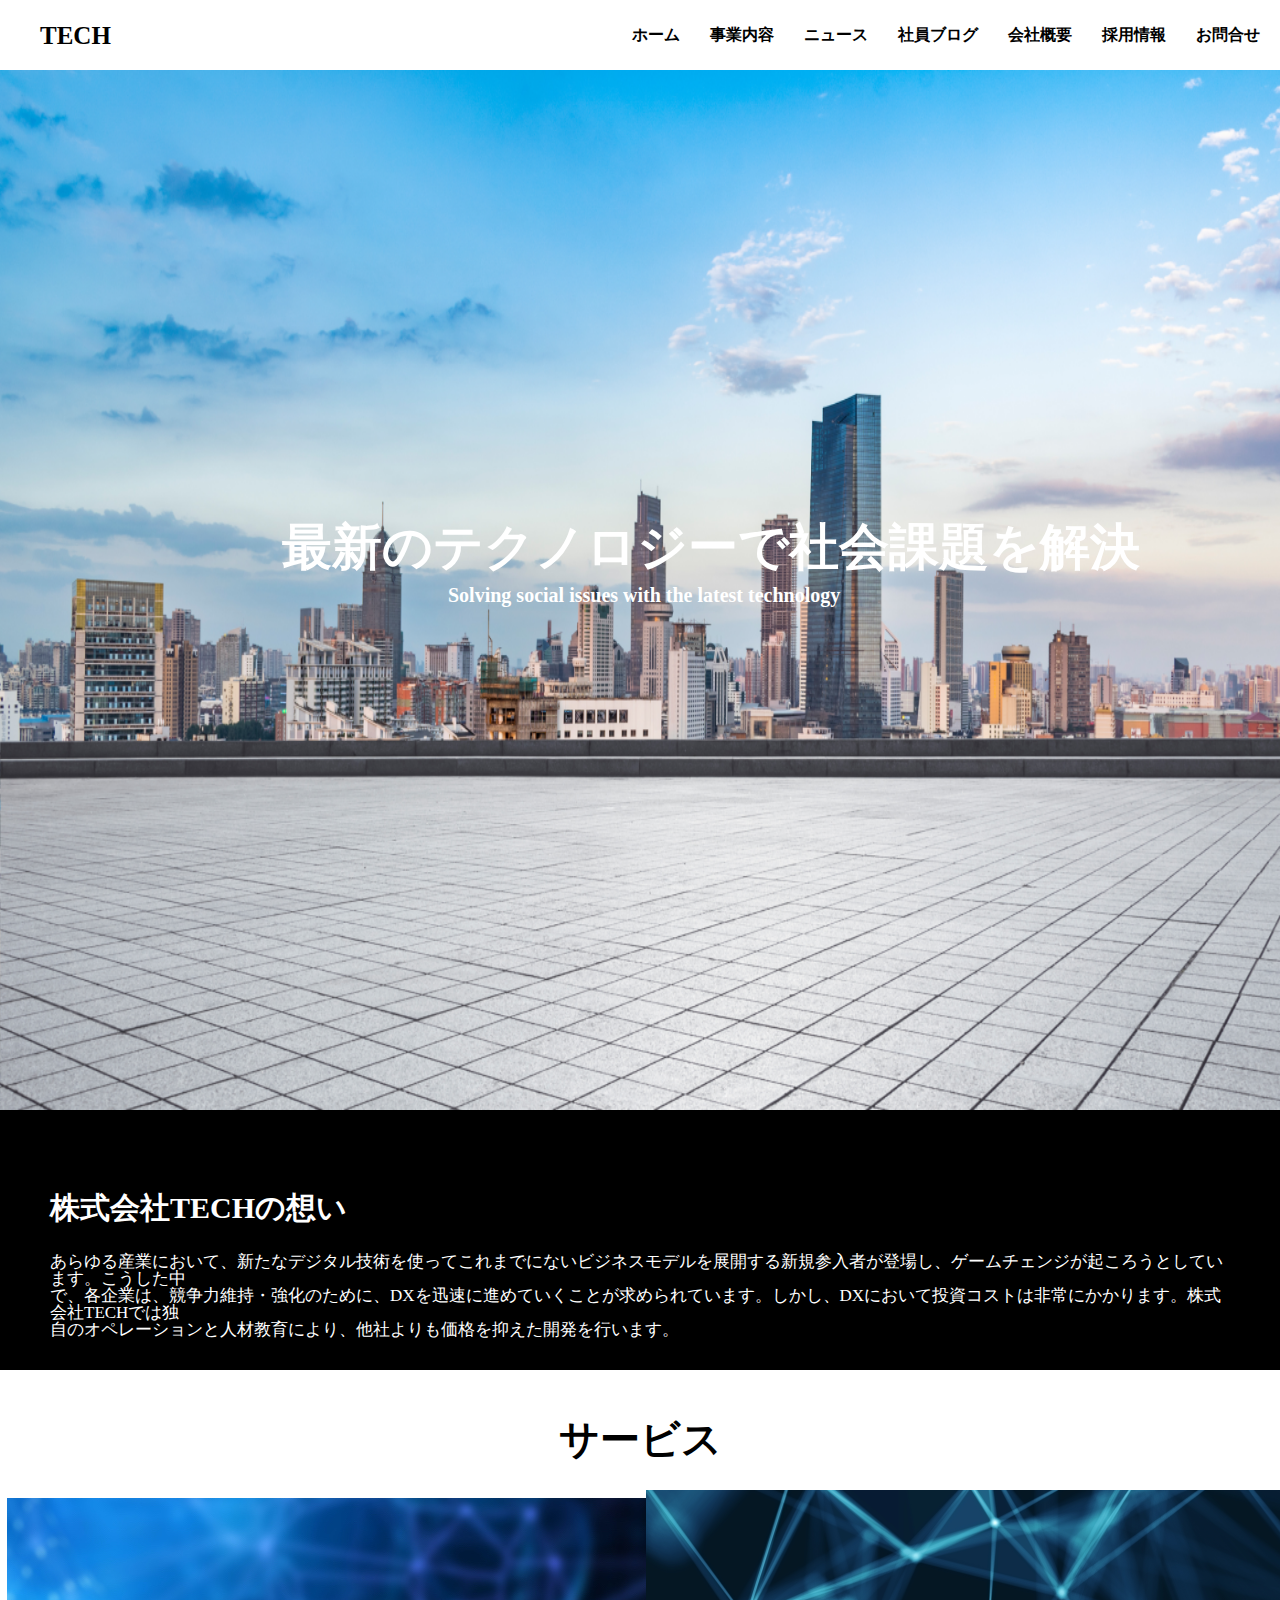
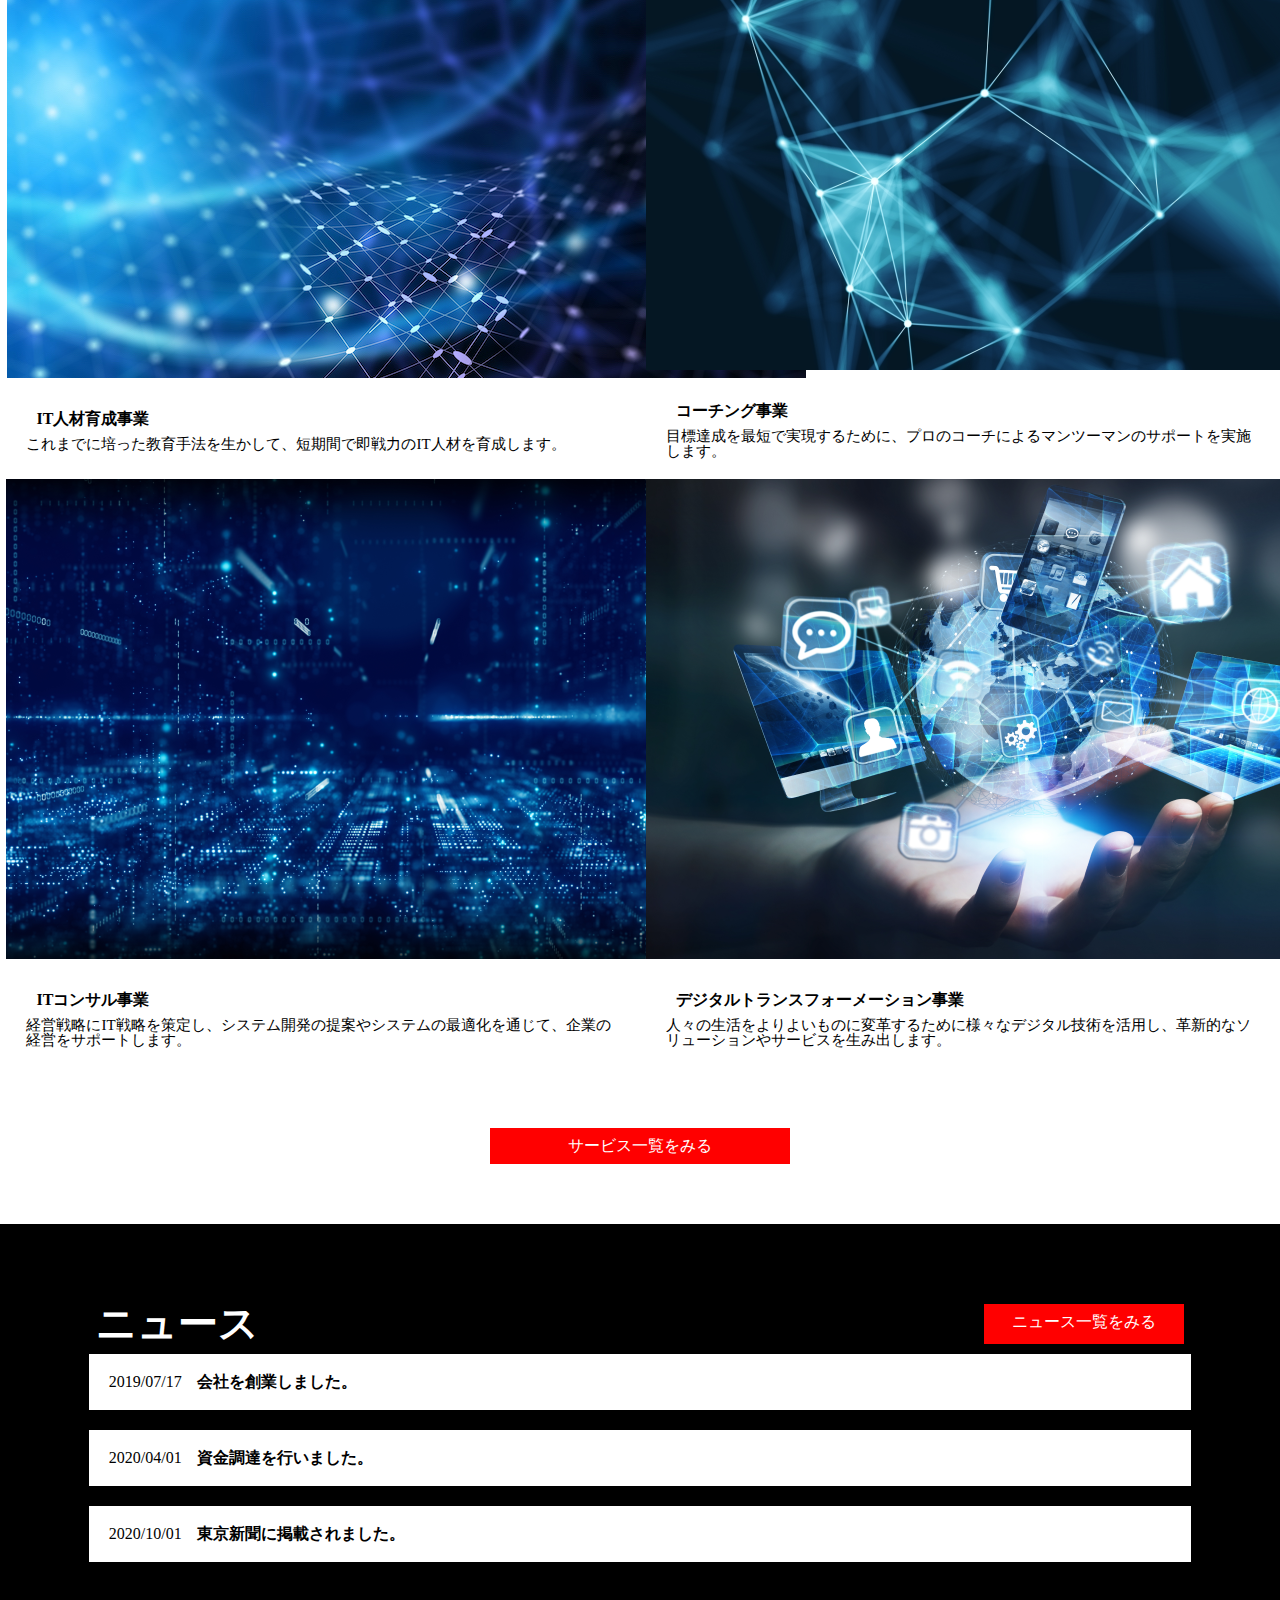
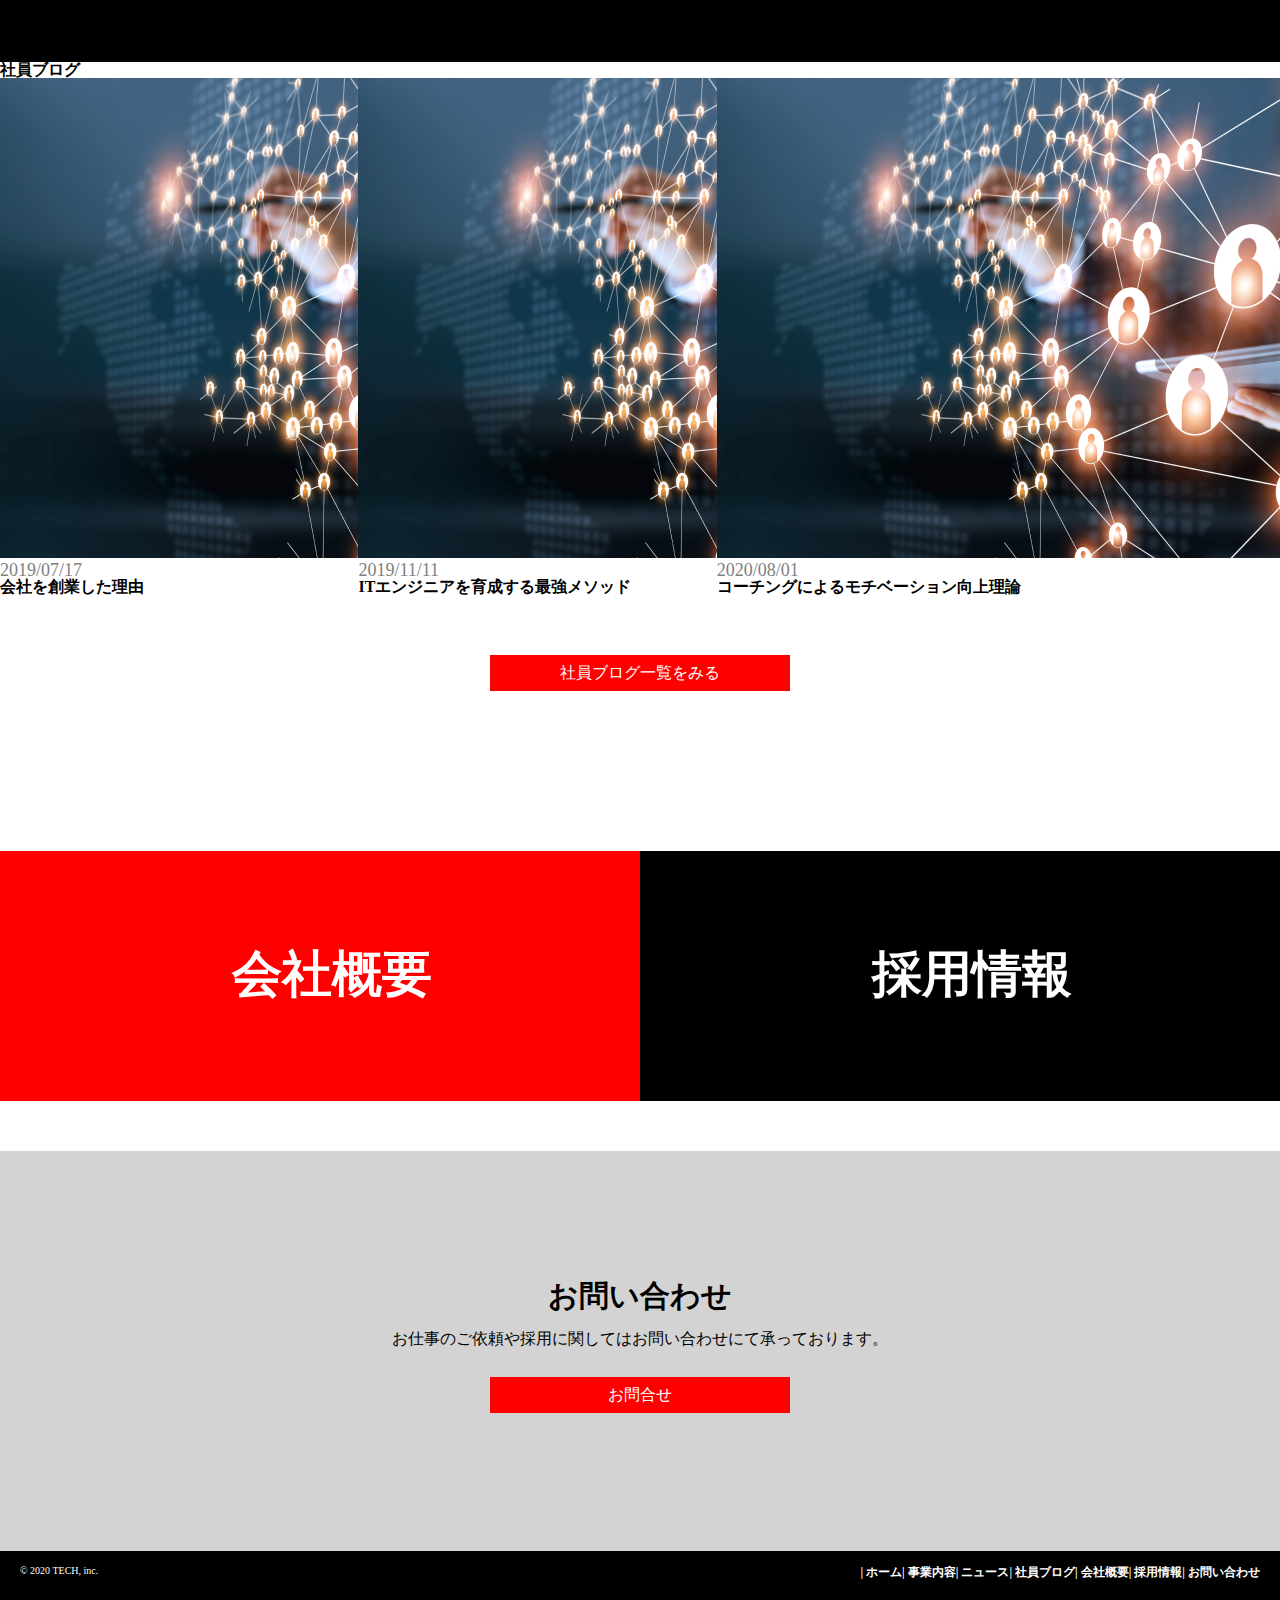
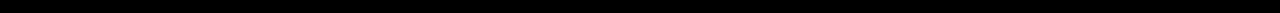
==== index.html @ e7389da0 "question" ====
<!DOCTYPE html>
<html lang="ja">
<head>
  <meta charset="UTF-8">
  <meta http-equiv="X-UA-Compatible" content="IE=edge">
  <meta name="viewport" content="width=device-width, initial-scale=1.0">
  <title>Coachtech</title>
  <link rel="stylesheet" href="css/reset.css" />
  <link rel="stylesheet" href="css/index.css" />
</head>
<body>

<header class="header">
  <p class="header-title">
    <a href="/index.html">TECH</a>
  </p>
  <nav class="header-nav">
    <ul class="header-nav-list">
      <li class="header-nav-item"><a href="/index.html">ホーム</a></li>
      <li class="header-nav-item"><a href="/service.html">事業内容</a></li>
      <li class="header-nav-item"><a href="/news.html">ニュース</a></li>
      <li class="header-nav-item"><a href="/blog.html">社員ブログ</a></li>
      <li class="header-nav-item"><a href="/company.html">会社概要</a></li>
      <li class="header-nav-item"><a href="/recruit.html">採用情報</a></li>
      <li class="header-nav-item"><a href="/contact.html">お問合せ</a></li>
    </ul>
  </nav>
  
</header>

<div class="main-wrapper">
  <img class="main-img" src="./img/mv.png">
  <h1 class="main-title">最新のテクノロジーで社会課題を解決</h1>
  <div class="main-text">Solving social issues with the latest technology</div>
  <div class="main-top">
    <h2 class="top-title">株式会社TECHの想い</h2>
    <p class="top-text">あらゆる産業において、新たなデジタル技術を使ってこれまでにないビジネスモデルを展開する新規参入者が登場し、ゲームチェンジが起ころうとしています。こうした中<br>で、各企業は、競争力維持・強化のために、DXを迅速に進めていくことが求められています。しかし、DXにおいて投資コストは非常にかかります。株式会社TECHでは独<br>自のオペレーションと人材教育により、他社よりも価格を抑えた開発を行います。</p>
  </div>
</div>


<h2 class="service-top-title">サービス</h2>
<div class="service-wrapper">
    <div class="service-card">
      <div class="service-img">
        <img src="./img/service1.png">
      </div>
      <div class="service-text-box">
        <h2 class="service-title">IT人材育成事業
</h2>
        <p class="service-text">これまでに培った教育手法を生かして、短期間で即戦力のIT人材を育成します。</p>
      </div>
    </div>
    <div class="service-card">
      <div class="service-img">
        <img src="./img/service2.png">
      </div>
      <div class="service-text-box">
        <h2 class="service-title">コーチング事業</h2>
        <p class="service-text">目標達成を最短で実現するために、プロのコーチによるマンツーマンのサポートを実施します。</p>
      </div>
    </div>
    <div class="service-card">
      <div class="service-img">
        <img src="./img/service3.png">
      </div>
      <div class="service-text-box">
        <h2 class="service-title">ITコンサル事業
</h2>
        <p class="service-text">経営戦略にIT戦略を策定し、システム開発の提案やシステムの最適化を通じて、企業の経営をサポートします。</p>
      </div>
    </div>
    <div class="service-card">
      <div class="service-img">
        <img src="./img/service4.png">
      </div>
      <div class="service-text-box">
        <h2 class="service-title">デジタルトランスフォーメーション事業
</h2>
        <p class="service-text">人々の生活をよりよいものに変革するために様々なデジタル技術を活用し、革新的なソリューションやサービスを生み出します。</p>
      </div>
    </div>
</div>
<a href="/service.html" class="service-button">サービス一覧をみる</a>


<div class="news-wrapper">
  <div class="news-inner">
    <div class="news-head">
      <h2 class="news-top-title">ニュース</h2>
      <a href="/news.html" class="news-button">ニュース一覧をみる</a>
    </div>
  </div>
  <a class="news-item" href="#">
    <span class="news-date">2019/07/17</span>
    <p class="news-text">会社を創業しました。</p>
  </a>
  <a class="news-item" href="#">
    <span class="news-date">2020/04/01</span>
    <p class="news-text">資金調達を行いました。</p>
  </a>
  <a class="news-item" href="#">
    <span class="news-date">2020/10/01</span>
    <p class="news-text">東京新聞に掲載されました。</p>
  </a>
</div>

<div class="blog-wrapper">
  <h2 class="blog-title">社員ブログ</h2>
  <div class="blog-list">
    <article class="blog-item">
      <a href="#" class="blog-item-link">
        <img src="./img/blog.png">
      </a>
      <p class="blog-date">2019/07/17</p>
      <h3 class="blog-text">会社を創業した理由</h3>
    </article>
    <article class="blog-item">
      <a href="#" class="blog-item-link">
        <img src="./img/blog.png">
      </a>
      <p class="blog-date">2019/11/11</p>
      <h3 class="blog-text">ITエンジニアを育成する最強メソッド</h3>
    </article>
    <article class="blog-item">
      <a href="#" class="blog-item-link">
        <img src="./img/blog.png">
      </a>
      <p class="blog-date">2020/08/01</p>
      <h3 class="blog-text">コーチングによるモチベーション向上理論</h3>
    </article>
  </div>
</div>
<a href="/blog.html" class="blog-button">社員ブログ一覧をみる</a>

<div class="flex-item-cr">
  <div class="company-item">
    <a href="/company.html" class="company-title">会社概要</a>
  </div>

  <div class="recruit-item">
    <a href="/recruit.html" class="recruit-title">採用情報</a>
  </div>
</div>

<div class="contact-wrapper">
  <h2 class="contact-title">お問い合わせ</h2>
  <p class="contact-text">お仕事のご依頼や採用に関してはお問い合わせにて承っております。</p>
  <a href="/contact.html" class="contact-button">お問合せ</a>
</div>

<footer class="footer">
  <div class="footer-item">
    <small class="copyright">
      &copy; 2020 TECH, inc.
    </small>
    <nav class="footer-nav">
      <ul class="footer-nav-list">
        <li class="footer-nav-item"><a href="/index.html">| ホーム</a></li>
        <li class="footer-nav-item"><a href="service.html">| 事業内容</a></li>
        <li class="footer-nav-item"><a href="news.html">| ニュース</a></li>
        <li class="footer-nav-item"><a href="blog.html">| 社員ブログ</a></li>
        <li class="footer-nav-item"><a href="company.html">| 会社概要</a></li>
        <li class="footer-nav-item"><a href="recruit.html">| 採用情報</a></li>
        <li class="footer-nav-item"><a href="contact.html">| お問い合わせ</a></li>
      </ul>
    </nav>
  </div>
</footer>





  <script src="js/main.js"></script>
</body>
</html>
---- css/index.css ----
a{
  text-decoration: none;
  color: inherit;
}
a:hover {
  opacity: 0.7;
  transition: 0.3s;
}
.header{
display: flex;
justify-content: space-between;
align-items: center;
height: 70px;
padding: 0 20px;
background-color: white;
color: black;
}
.header-title{
  font-size: 25px;
  cursor: pointer;
  color: black;
  font-weight: bold;
  padding: 20px;
}
.header-nav-list{
  display: flex;
  font-weight: bold;
  cursor: pointer;
}
.header-nav-item:not(:last-child) {
  margin-right: 30px;
}
.main-img{
  width: 100%;
  height: 80%;
  position: relative;  
}
.main-title{
  color: white;
  font-size: 50px;
  position: absolute;
  top: 58%;
  left: 22%;
}
.main-text{
  position: absolute;
  color: white;
  font-size: 20px;
  top: 65%;
  left: 35%;
  font-weight: bold;
}
.main-wrapper{
background-color: black;
width: 100%;
height: 1300px;
}
.main-top{
  padding: 50px;
}
.top-title{
  color: white;
  font-size: 30px;
  text-align: left;
  padding: 30px 0;
}
.top-text{
  color: white;
  font-size: 17px;
  text-align: left;
}

.service-top-title{
  text-align: center;
  padding: 30px;
  font-weight: bold;
  color: black;
  margin-top: 20px;
  font-size: 40px;
}
.service-wrapper{
  display: flex;
  justify-content: space-around;
  flex-wrap: wrap;
  align-items: center;
}
.service-card{
  width: 49%;
}
.service-img{
  width: 25%;
}
.service-text-box{
  padding: 20px;
}
.service-title{
  font-weight: bold;
  padding: 10px;
}
.service-text{
  font-size: 15px;
}
.service-button,
.blog-button{
  width: 300px;
  padding: 10px 0;
  color: white;
  background-color: red;
  text-align: center;
  margin: 60px auto;
  display: block;

}

.news-wrapper{
  background-color: black;
  padding: 80px 0;
}
.news-inner{
  width: 85%;
  margin: 0 auto;
}
.news-head{
  display: flex;
  justify-content: space-between;
  text-align: center;
}
.news-top-title{
color: white;
font-size: 40px;
}
.news-button{
  width: 200px;
  padding: 10px 0;
  color: white;
  background-color: red;
  text-align: center;
  cursor: pointer;
  display: block;
}
.news-item{
  background-color: white;
  padding: 20px;
  display: flex;
  text-align: center;
  border-bottom: 10px solid black;
  width: 83%;
  margin: 10px auto;
}
.news-date{
  padding-right: 15px;
}
.news-text{
  font-weight: bold;
}

.blog-list{
  display: flex;
  justify-content: space-between;
}
.blog-list{
  width: 80%;
}
.blog-item{
  width: 30%;
}
.blog-img{
  width: 30%;
}
.blog-date{
font-size: 18px;
color: gray;
}
.blog-text{
  font-weight: bold;
}

.flex-item-cr{
  display: flex;
  width: 100%;
  position: relative;
}
.company-item{
  background-color: red;
  width: 50%;
  height: 250px;
  margin-top: 100px;
  cursor: pointer;
  text-align: center;
}
.company-title {
color: white;
font-weight: bold;
padding: 40px;
font-size: 50px;
position: absolute;
top: 45%;
left: 15%;
}
.recruit-title{
  color: white;
  font-weight: bold;
  padding: 40px;
  font-size: 50px;
  position: absolute;
  top: 45%;
  left: 65%;
}

.recruit-item{
  background-color: black;
  width: 50%;
  height: 250px;
  margin-top: 100px;
  cursor: pointer;
  text-align: center;
}

.contact-wrapper{
  background-color: lightgray;
  height: 400px;
  text-align: center;
  align-items: center;
}
.contact-title{
  font-size: 30px;
  font-weight: bold;
  margin-top: 50px;
  padding-top: 130px;
}
.contact-text{
  padding: 20px 0 0 0;

}
.contact-button {
  width: 300px;
  padding: 10px 0;
  color: white;
  background-color: red;
  text-align: center;
  margin: 30px auto;
  display: block;
}

  .footer{
    width: 100%;
    background-color: black;
    color: white;
    padding: 15px 0;
    text-align: center;
  }
    .footer-item {
      display: flex;
      justify-content: space-between;
      padding: 0 20px;
    }
    .footer-nav-list {
      display: flex;
      font-weight: bold;
      width: 100%;
      justify-content: center;
      font-size: 12px;
      margin-bottom: 20px;
    }
    .copyright {
      font-size: 10px;
    }
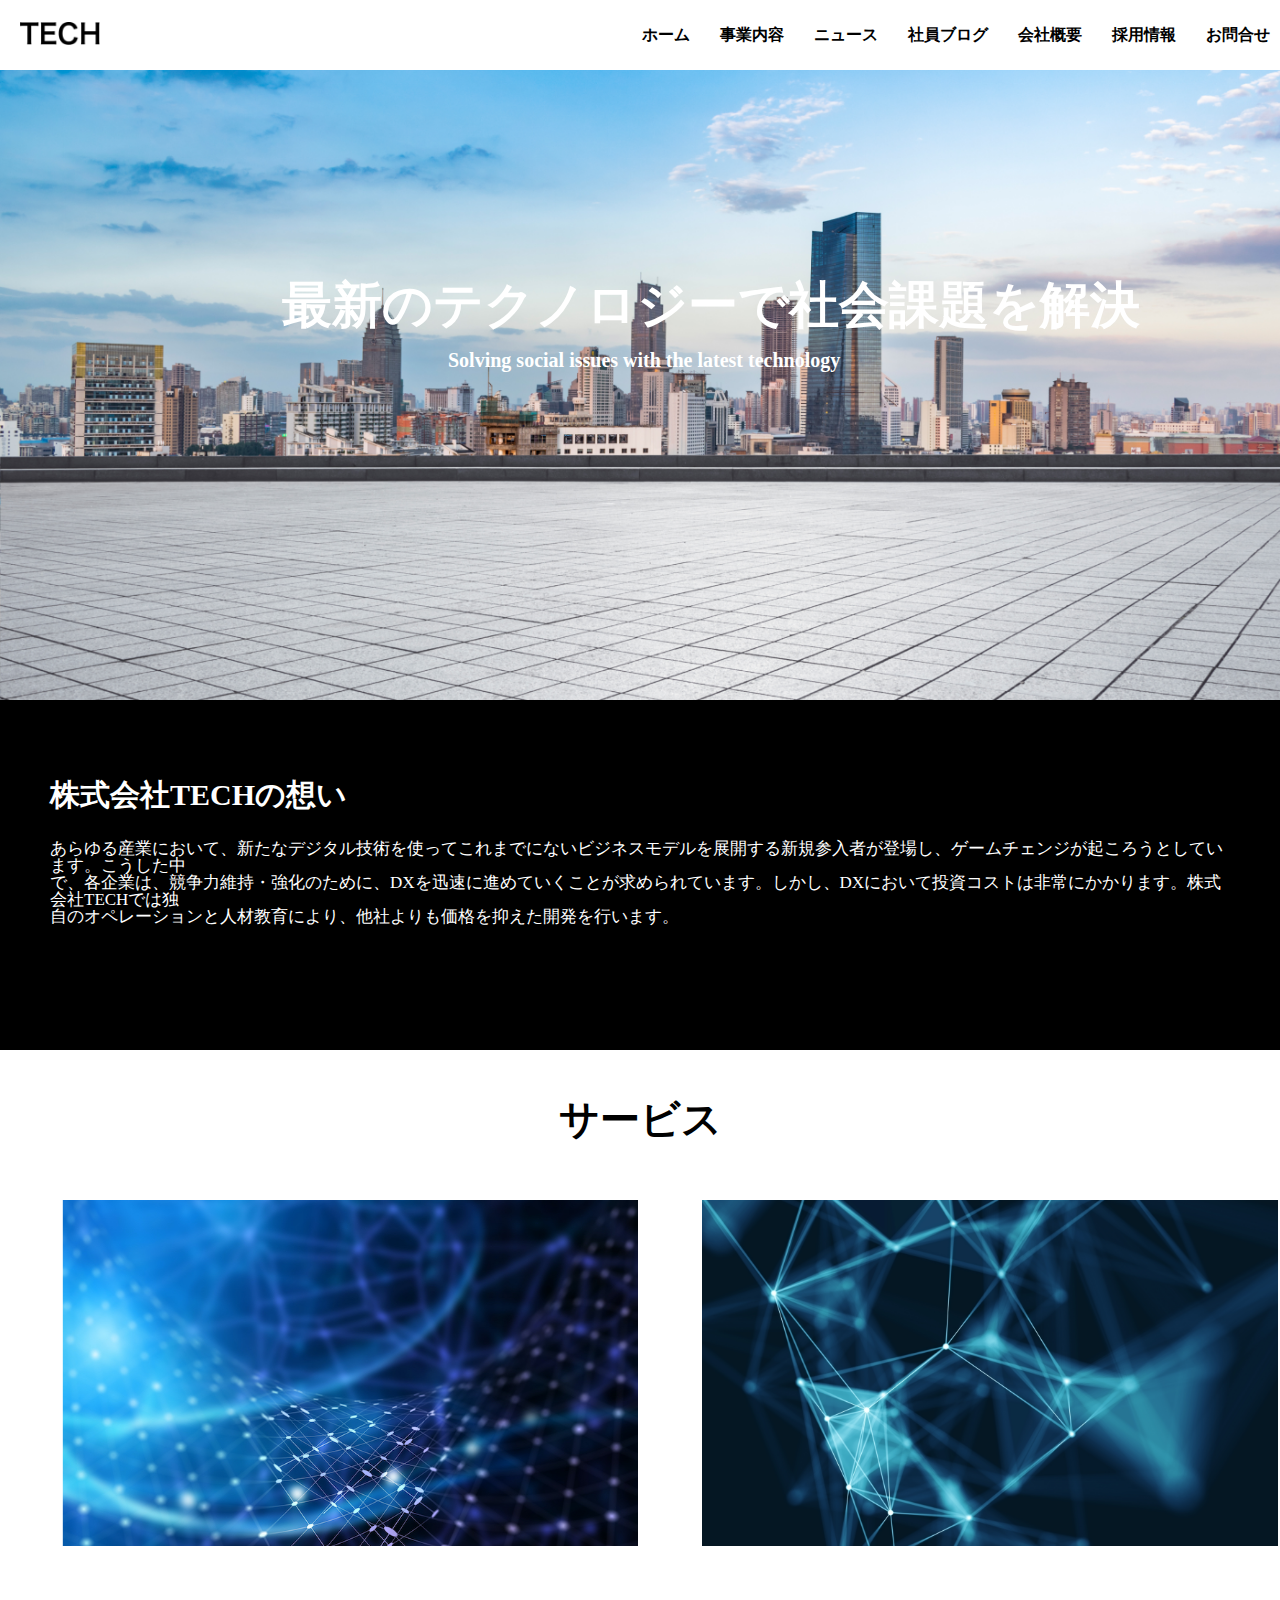
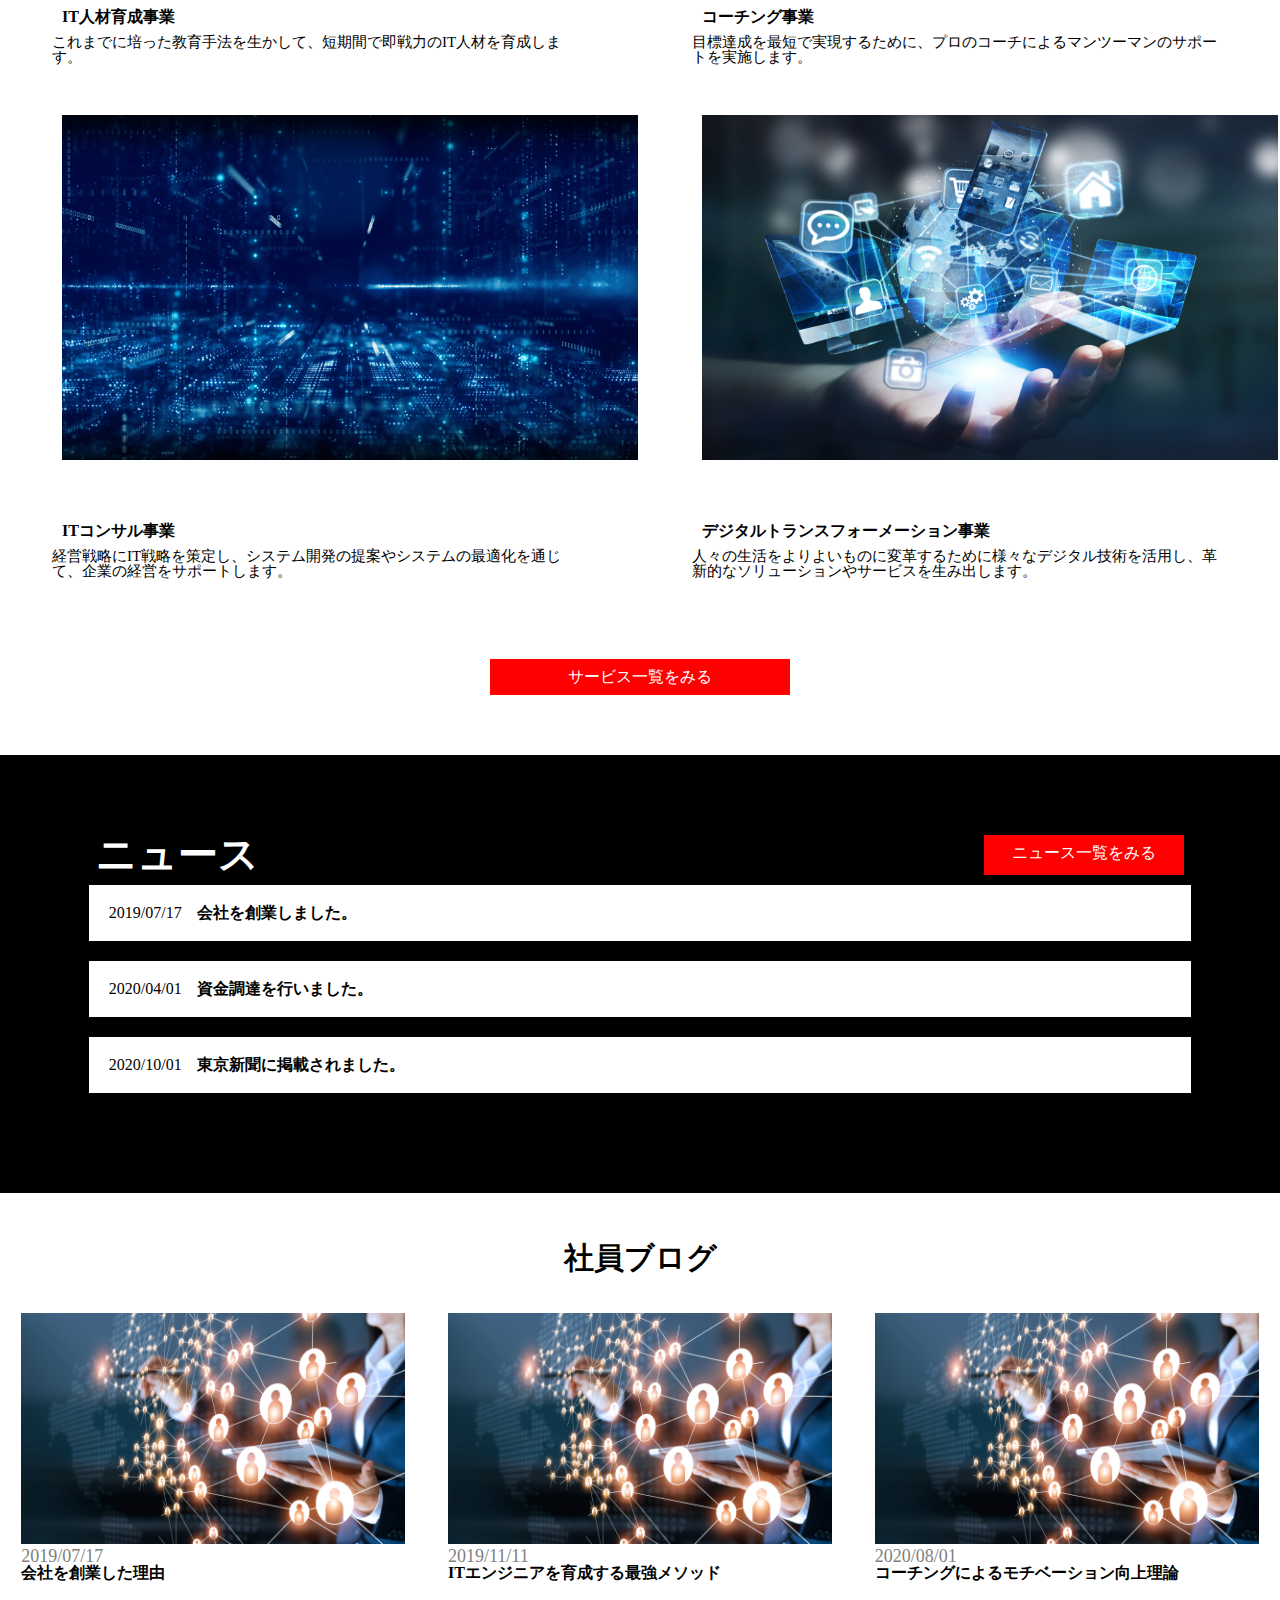
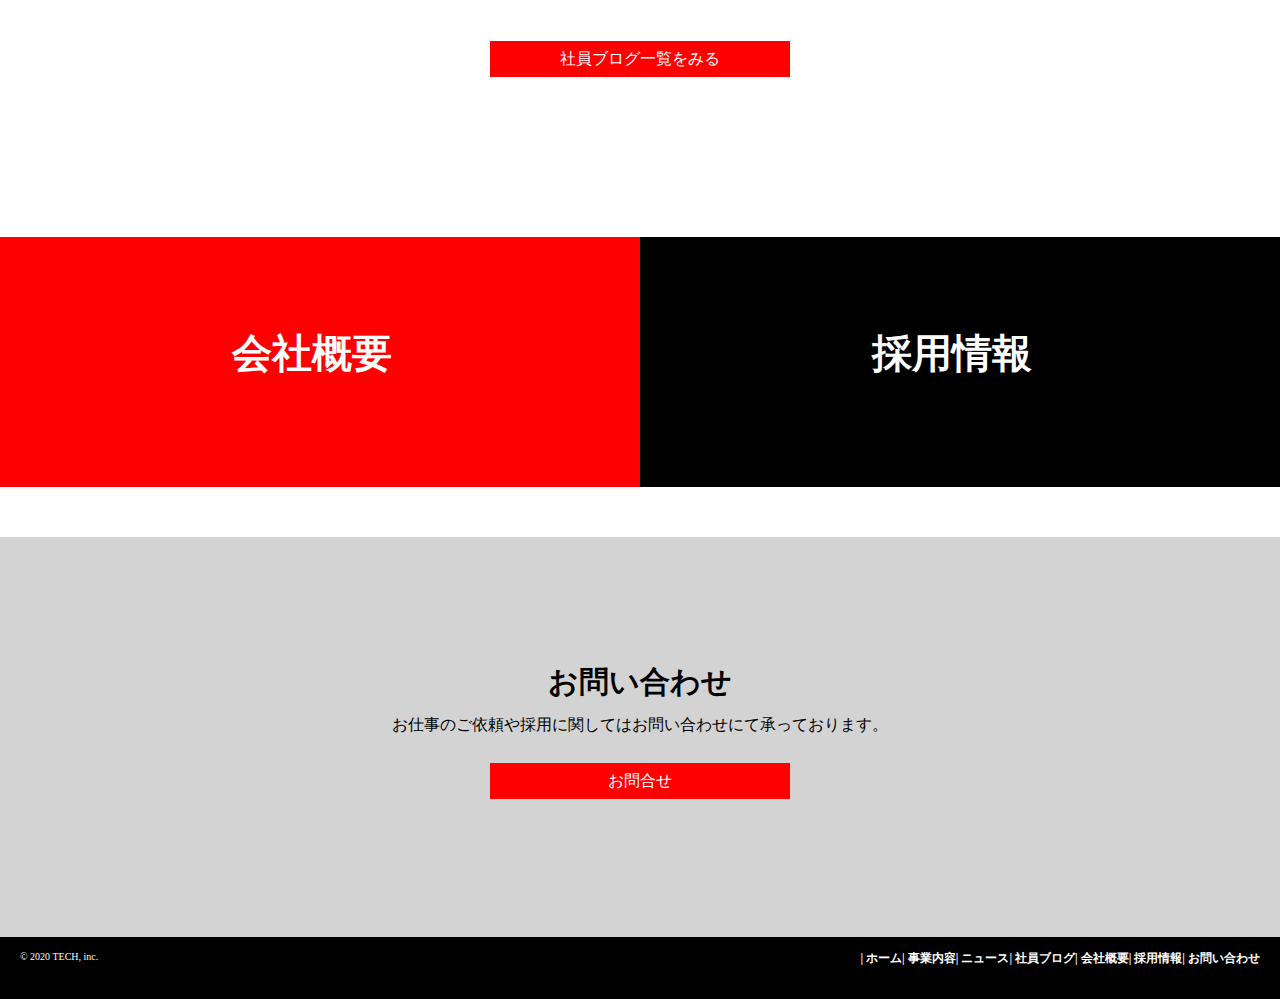
==== commit 8af9600c: "question" ====
--- a/index.html
+++ b/index.html
@@ -11,9 +11,11 @@
 <body>
 
 <header class="header">
-  <p class="header-title">
-    <a href="/index.html">TECH</a>
-  </p>
+  <div class="header-title">
+    <a href="/index.html">
+      <img class="header-title-img" src="./img/logo.png">
+    </a>
+  </div>
   <nav class="header-nav">
     <ul class="header-nav-list">
       <li class="header-nav-item"><a href="/index.html">ホーム</a></li>
@@ -25,13 +27,31 @@
       <li class="header-nav-item"><a href="/contact.html">お問合せ</a></li>
     </ul>
   </nav>
+
+  <div class="menu" id="menu">
+    <span class="menu-line-top"></span>
+    <span class="menu-line-middle"></span>
+    <span class="menu-line-bottom"></span>
+  </div>
+  <nav class="drawer-nav" id="drawer-nav">
+    <ul class="drawer-nav-list">
+      <li class="drawer-nav-item"><a href="index.html">ホーム</a></li>
+      <li class="drawer-nav-item"><a href="service.html">事業内容</a></li>
+      <li class="drawer-nav-item"><a href="news.html">ニュース</a></li>
+      <li class="drawer-nav-item"><a href="blog.html">社員ブログ</a></li>
+      <li class="drawer-nav-item"><a href="company.html">会社概要</a></li>
+      <li class="drawer-nav-item"><a href="recruit.html">採用情報</a></li>
+      <li class="drawer-nav-item"><a href="contact.html">お問い合わせ</a></li>
+    </ul>
+  </nav>
   
 </header>
 
 <div class="main-wrapper">
-  <img class="main-img" src="./img/mv.png">
+  <div class="top-wrapper">
   <h1 class="main-title">最新のテクノロジーで社会課題を解決</h1>
   <div class="main-text">Solving social issues with the latest technology</div>
+  </div>
   <div class="main-top">
     <h2 class="top-title">株式会社TECHの想い</h2>
     <p class="top-text">あらゆる産業において、新たなデジタル技術を使ってこれまでにないビジネスモデルを展開する新規参入者が登場し、ゲームチェンジが起ころうとしています。こうした中<br>で、各企業は、競争力維持・強化のために、DXを迅速に進めていくことが求められています。しかし、DXにおいて投資コストは非常にかかります。株式会社TECHでは独<br>自のオペレーションと人材教育により、他社よりも価格を抑えた開発を行います。</p>
@@ -105,26 +125,27 @@
   </a>
 </div>
 
+
 <div class="blog-wrapper">
   <h2 class="blog-title">社員ブログ</h2>
   <div class="blog-list">
     <article class="blog-item">
       <a href="#" class="blog-item-link">
-        <img src="./img/blog.png">
+        <img class="blog-img" src="./img/blog.png">
       </a>
       <p class="blog-date">2019/07/17</p>
       <h3 class="blog-text">会社を創業した理由</h3>
     </article>
     <article class="blog-item">
       <a href="#" class="blog-item-link">
-        <img src="./img/blog.png">
+        <img class="blog-img" src="./img/blog.png">
       </a>
       <p class="blog-date">2019/11/11</p>
       <h3 class="blog-text">ITエンジニアを育成する最強メソッド</h3>
     </article>
     <article class="blog-item">
       <a href="#" class="blog-item-link">
-        <img src="./img/blog.png">
+        <img class="blog-img" src="./img/blog.png">
       </a>
       <p class="blog-date">2020/08/01</p>
       <h3 class="blog-text">コーチングによるモチベーション向上理論</h3>
--- a/css/index.css
+++ b/css/index.css
@@ -7,6 +7,7 @@
   transition: 0.3s;
 }
 .header{
+position: fixed;
 display: flex;
 justify-content: space-between;
 align-items: center;
@@ -14,46 +15,51 @@
 padding: 0 20px;
 background-color: white;
 color: black;
-}
-.header-title{
-  font-size: 25px;
+z-index: 10;
+width: 100%;
+}
+.header-title-img {
+  width: 80px;
+  height: auto;
+}
+.header-nav-list{
+  display: flex;
+  font-weight: bold;
   cursor: pointer;
-  color: black;
-  font-weight: bold;
-  padding: 20px;
-}
-.header-nav-list{
-  display: flex;
-  font-weight: bold;
-  cursor: pointer;
-}
-.header-nav-item:not(:last-child) {
+}
+.header-nav-item{
   margin-right: 30px;
 }
-.main-img{
-  width: 100%;
-  height: 80%;
-  position: relative;  
+.menu{
+  display: none;
+}
+.drawer-nav{
+  display: none;
+}
+.top-wrapper {
+  position: relative;
+  height: 700px;
+  background: url(../img/mv.png) center / cover;
 }
 .main-title{
   color: white;
   font-size: 50px;
   position: absolute;
-  top: 58%;
+  top: 40%;
   left: 22%;
 }
 .main-text{
   position: absolute;
   color: white;
   font-size: 20px;
-  top: 65%;
+  top: 50%;
   left: 35%;
   font-weight: bold;
 }
 .main-wrapper{
 background-color: black;
 width: 100%;
-height: 1300px;
+height: 1050px;
 }
 .main-top{
   padding: 50px;
@@ -82,13 +88,13 @@
   display: flex;
   justify-content: space-around;
   flex-wrap: wrap;
-  align-items: center;
 }
 .service-card{
-  width: 49%;
-}
-.service-img{
-  width: 25%;
+  width: 45%;
+}
+.service-img img{
+  width:100%;
+  padding: 30px;
 }
 .service-text-box{
   padding: 20px;
@@ -154,18 +160,27 @@
   font-weight: bold;
 }
 
+.blog-wrapper{
+  margin: 0 auto;
+}
+.blog-title{
+  margin-top: 30px;
+  margin-bottom: 20px;
+  padding: 20px 0;
+  text-align: center;
+  font-size: 30px;
+}
 .blog-list{
   display: flex;
-  justify-content: space-between;
-}
-.blog-list{
-  width: 80%;
+  flex-wrap: wrap;
+  justify-content: space-around;
+  width: 100%;
 }
 .blog-item{
   width: 30%;
 }
 .blog-img{
-  width: 30%;
+  width: 100%;
 }
 .blog-date{
 font-size: 18px;
@@ -192,7 +207,7 @@
 color: white;
 font-weight: bold;
 padding: 40px;
-font-size: 50px;
+font-size: 40px;
 position: absolute;
 top: 45%;
 left: 15%;
@@ -201,7 +216,7 @@
   color: white;
   font-weight: bold;
   padding: 40px;
-  font-size: 50px;
+  font-size: 40px;
   position: absolute;
   top: 45%;
   left: 65%;
@@ -264,4 +279,95 @@
     }
     .copyright {
       font-size: 10px;
-    }+    }
+
+    @media screen and (max-width:768px)
+    {
+      
+      .header-nav{
+        display: none;
+      }
+      .menu{
+        display: inline-block;
+        position: relative;
+        cursor: pointer;
+        width: 36px;
+        height: 32px;
+        z-index: 10;
+      }
+      .menu-line-top,
+      .menu-line-middle,
+      .menu-line-bottom{
+        width: 100%;
+        height: 4px;
+        position: absolute;
+        background-color: #000;
+        transition: 0.5s;
+      }
+      .menu-line-top{
+        top: 0;
+      }
+      .menu-line-middle{
+        top: 14px;
+      }
+      .menu-line-botto{
+        bottom: 0;
+      }
+      .drawer-nav{
+        display: block;
+        position: absolute;
+        top: 0;
+        left: -100%;
+        height: 100vw;
+        width: 100%;
+        background: white;
+        transition: .7s;
+        text-align: center;
+      }
+      .drawer-nav-list{
+        padding-top: 80px;
+        text-align: center;
+      }
+      .drawer-nav-item{
+        margin-top: 40px;
+        color: #0033cc;
+        font-size: 18px;
+      }
+      .drawer-nav ul{
+        padding-top: 80px;
+        text-align: center;
+      }
+      .drawer-nav ul li{
+        margin-top: 50px;
+      }
+      .menu.open span:nth-of-type(1){
+        top: 14px;
+        transform: rotate(45deg);
+      }
+      .menu.open span:nth-of-type(2){
+        opacity: 0;
+      }
+      .menu.open span:nth-of-type(3){
+        top: 14px;
+        transform: rotate(-45deg);
+      }
+      .in{
+        transform: translateX(100%);
+      }
+
+      .service-card {
+        width: 100%;
+        margin-right: 0;
+      }
+      .blog-item {
+        width: 100%;
+        margin-right: 0;
+      }
+      .recruit-title{
+        font-size: 30px;
+        
+      } 
+      .company-title{
+        font-size: 30px;
+      }
+    }
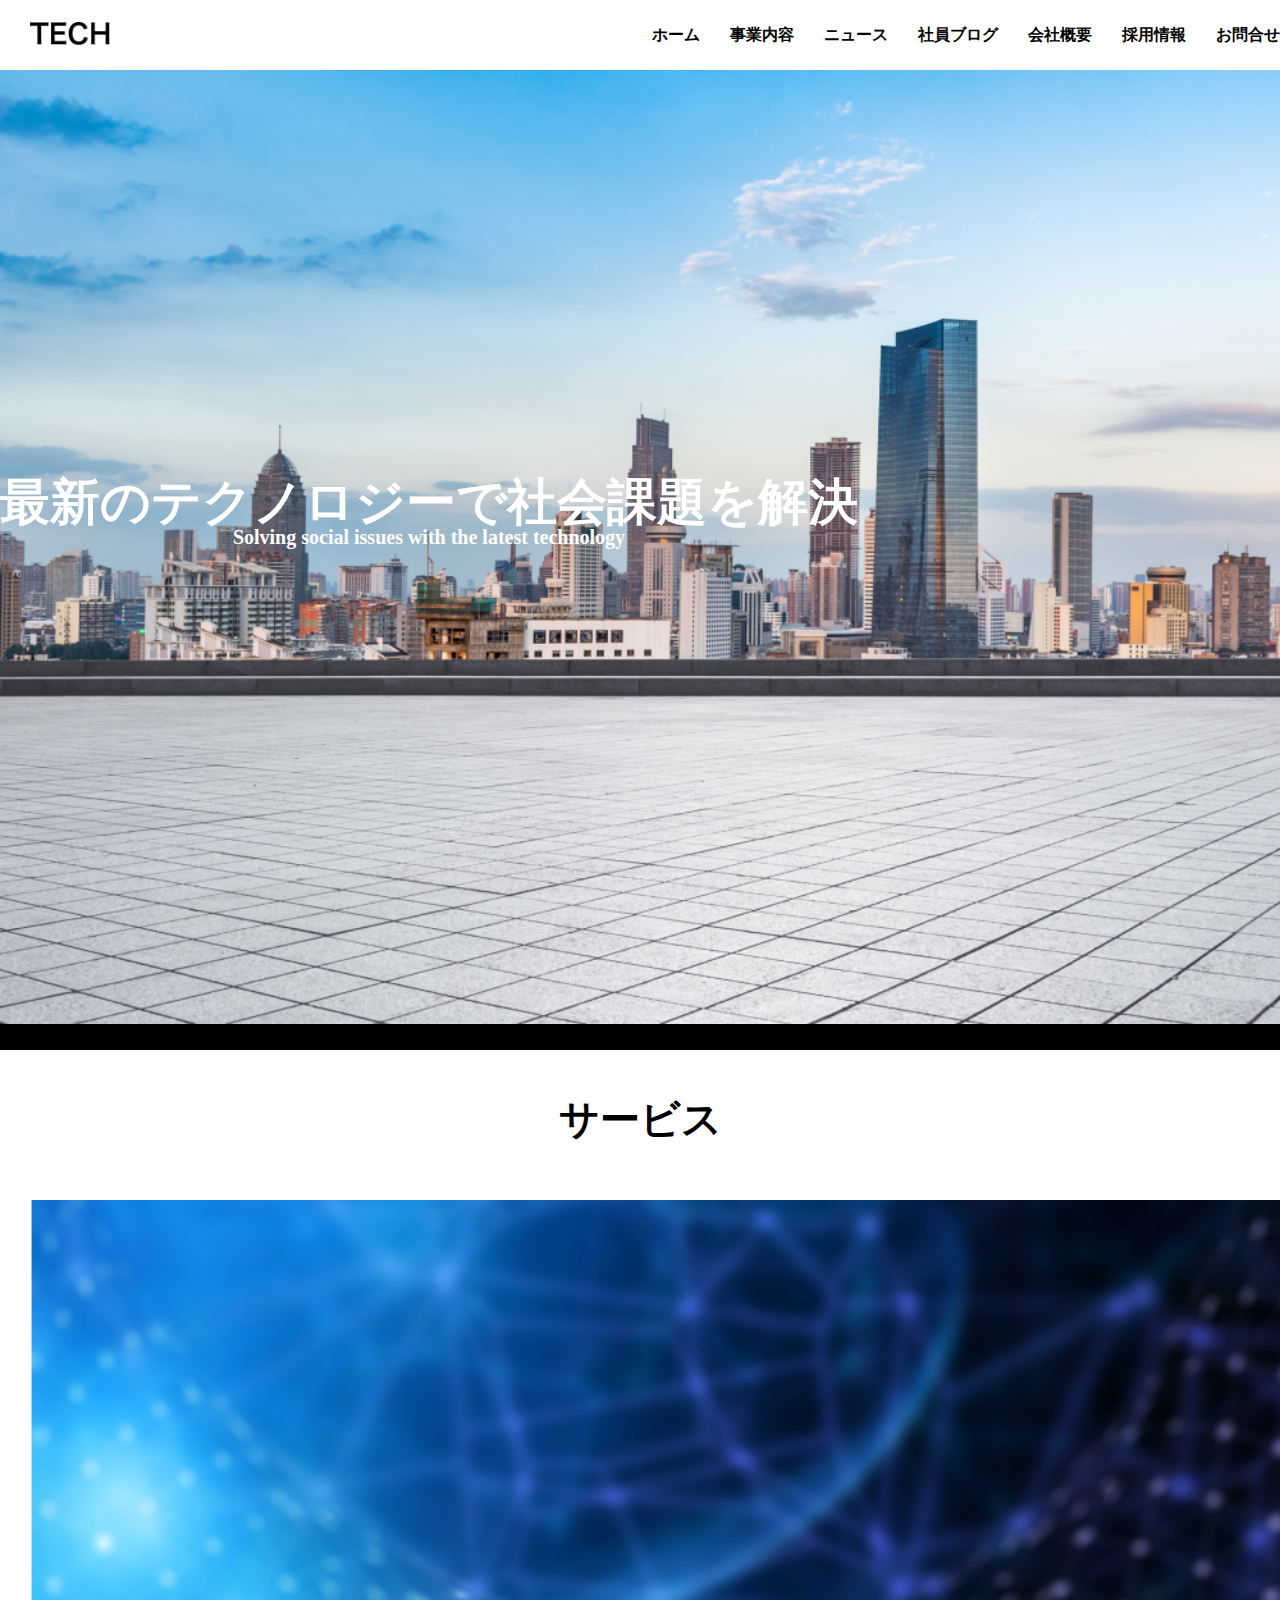
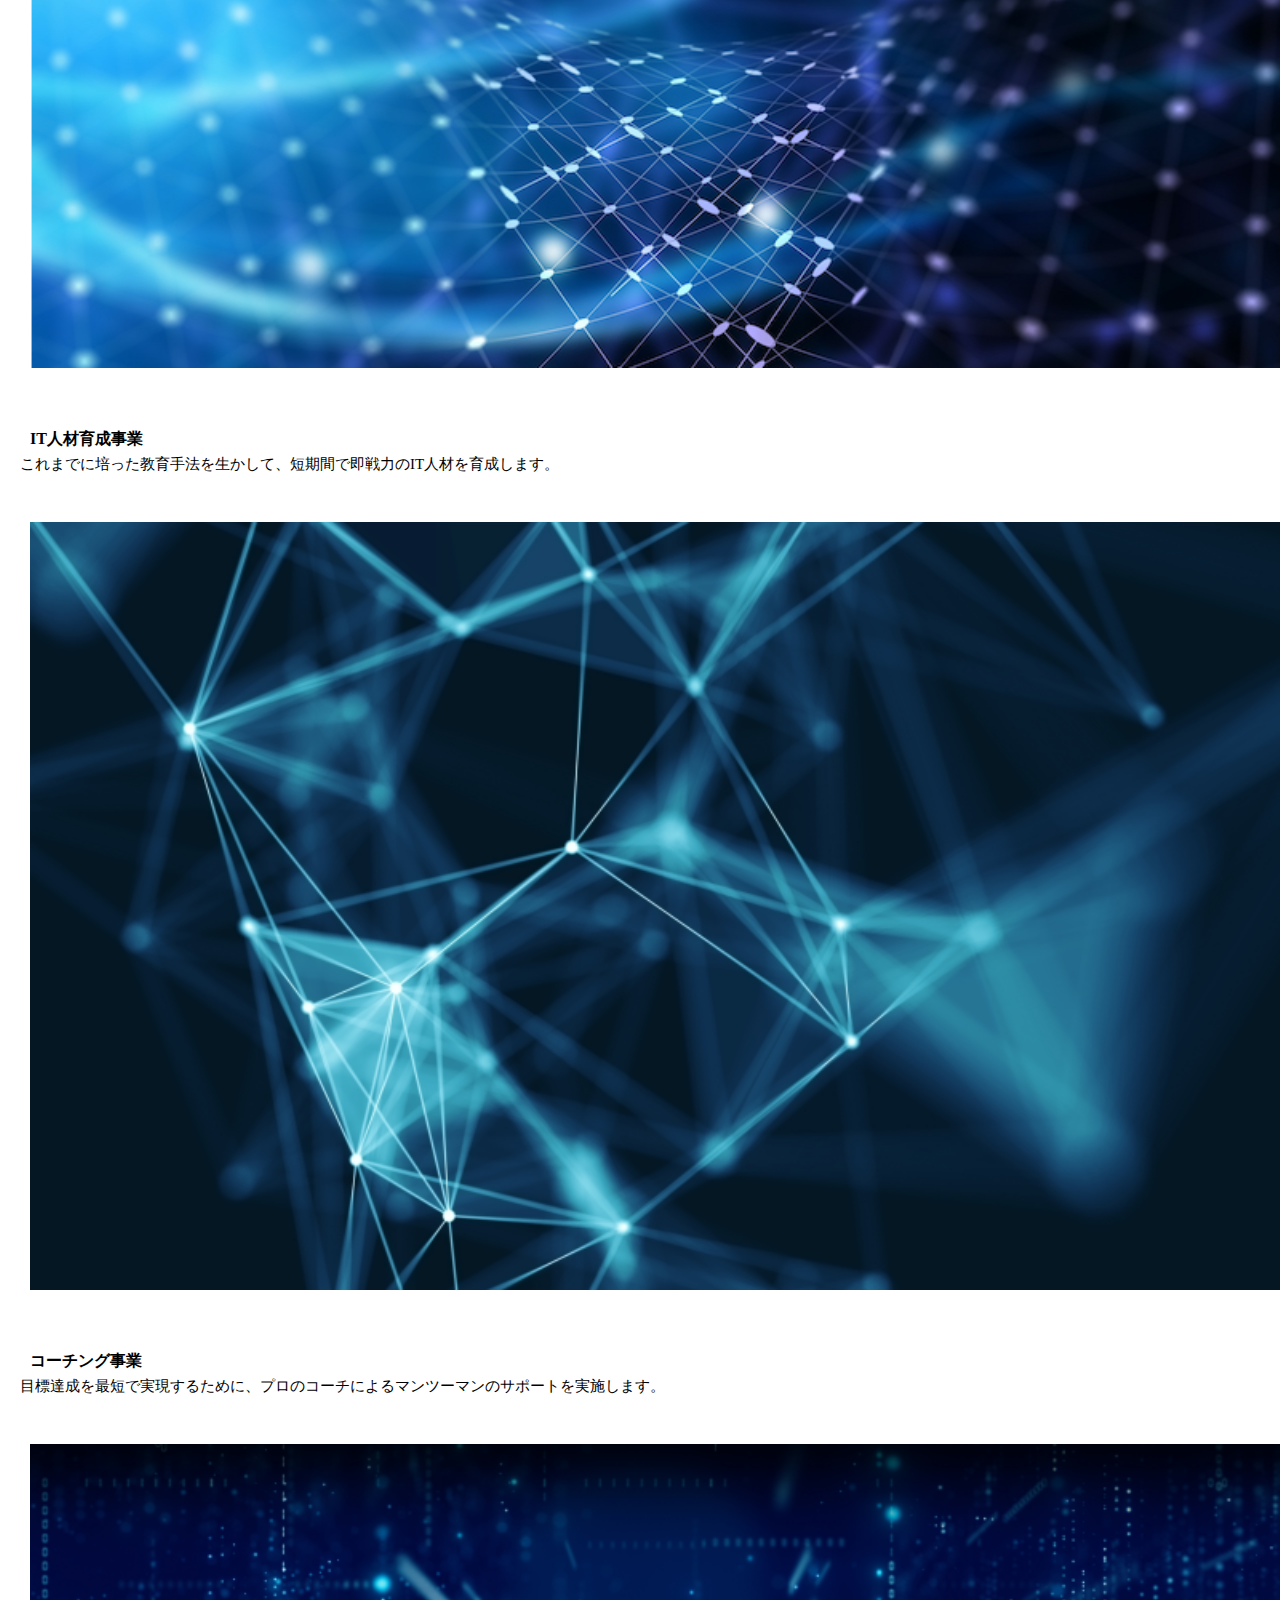
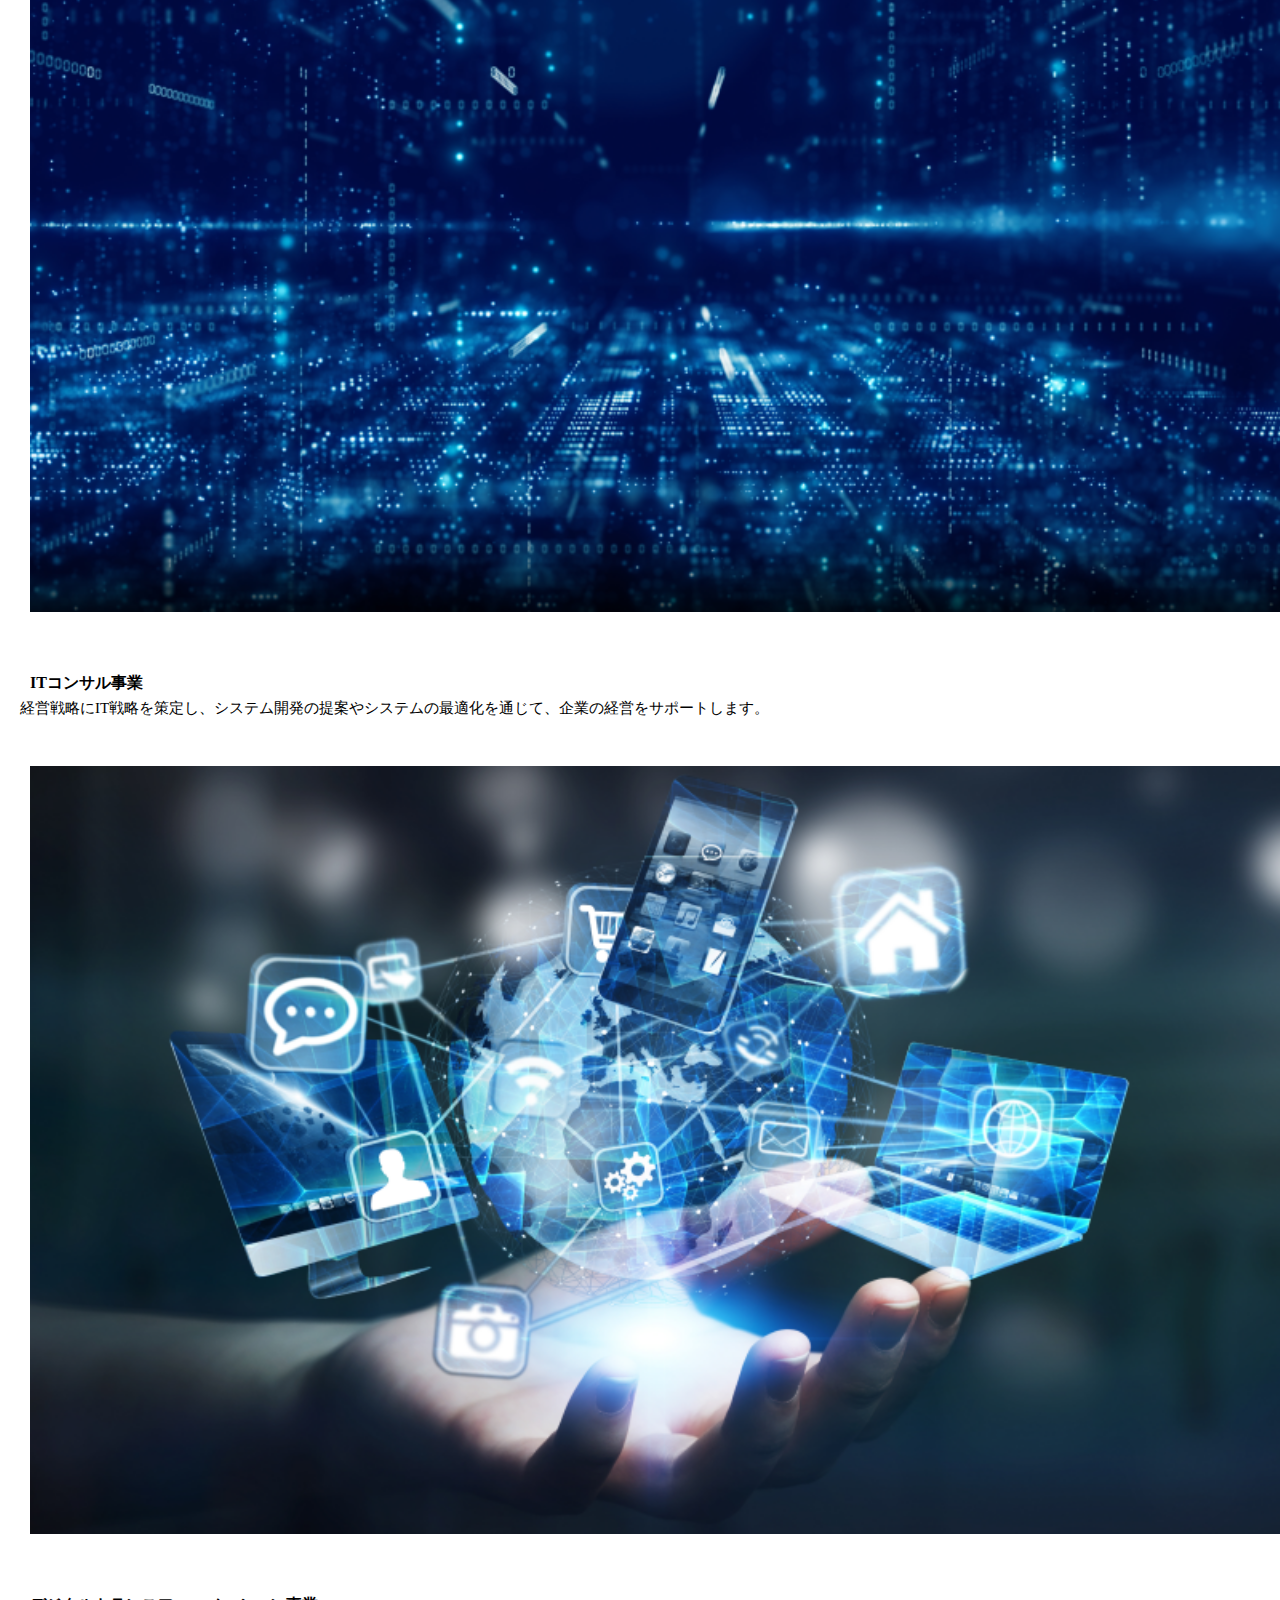
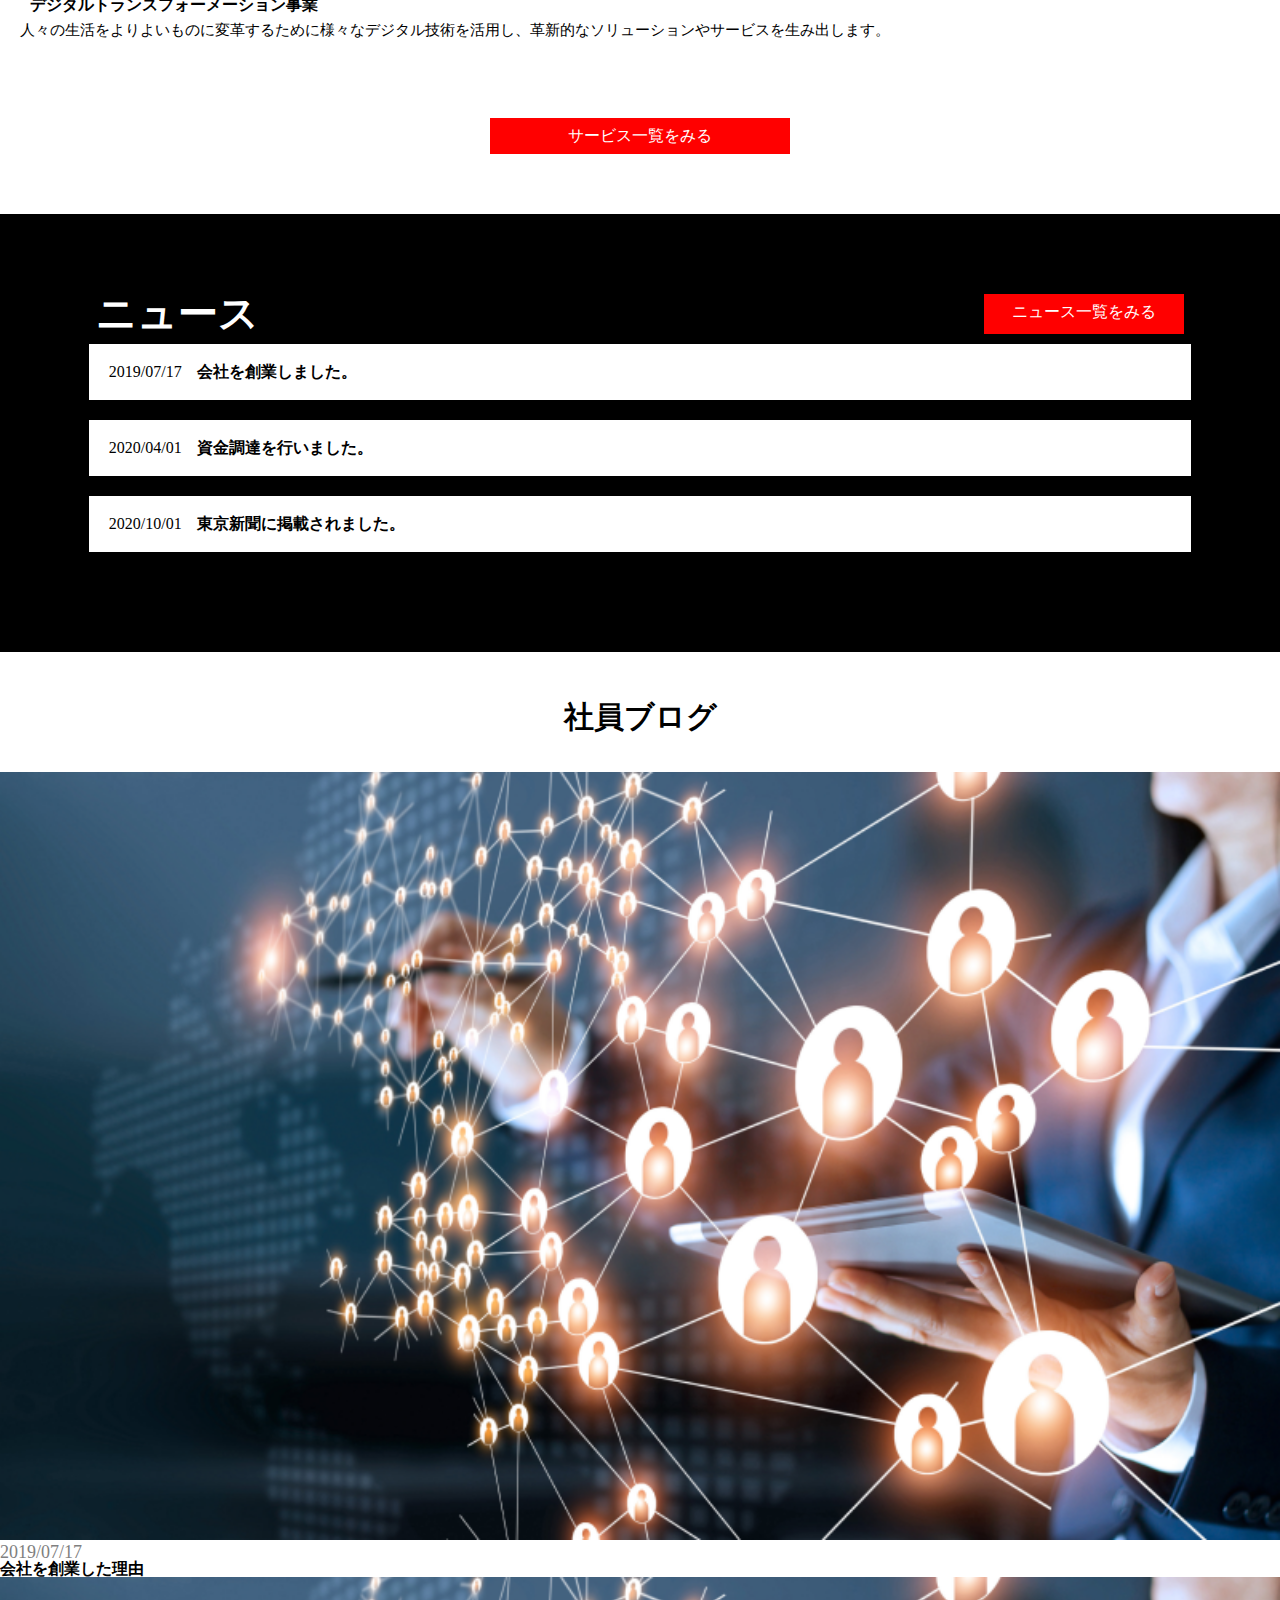
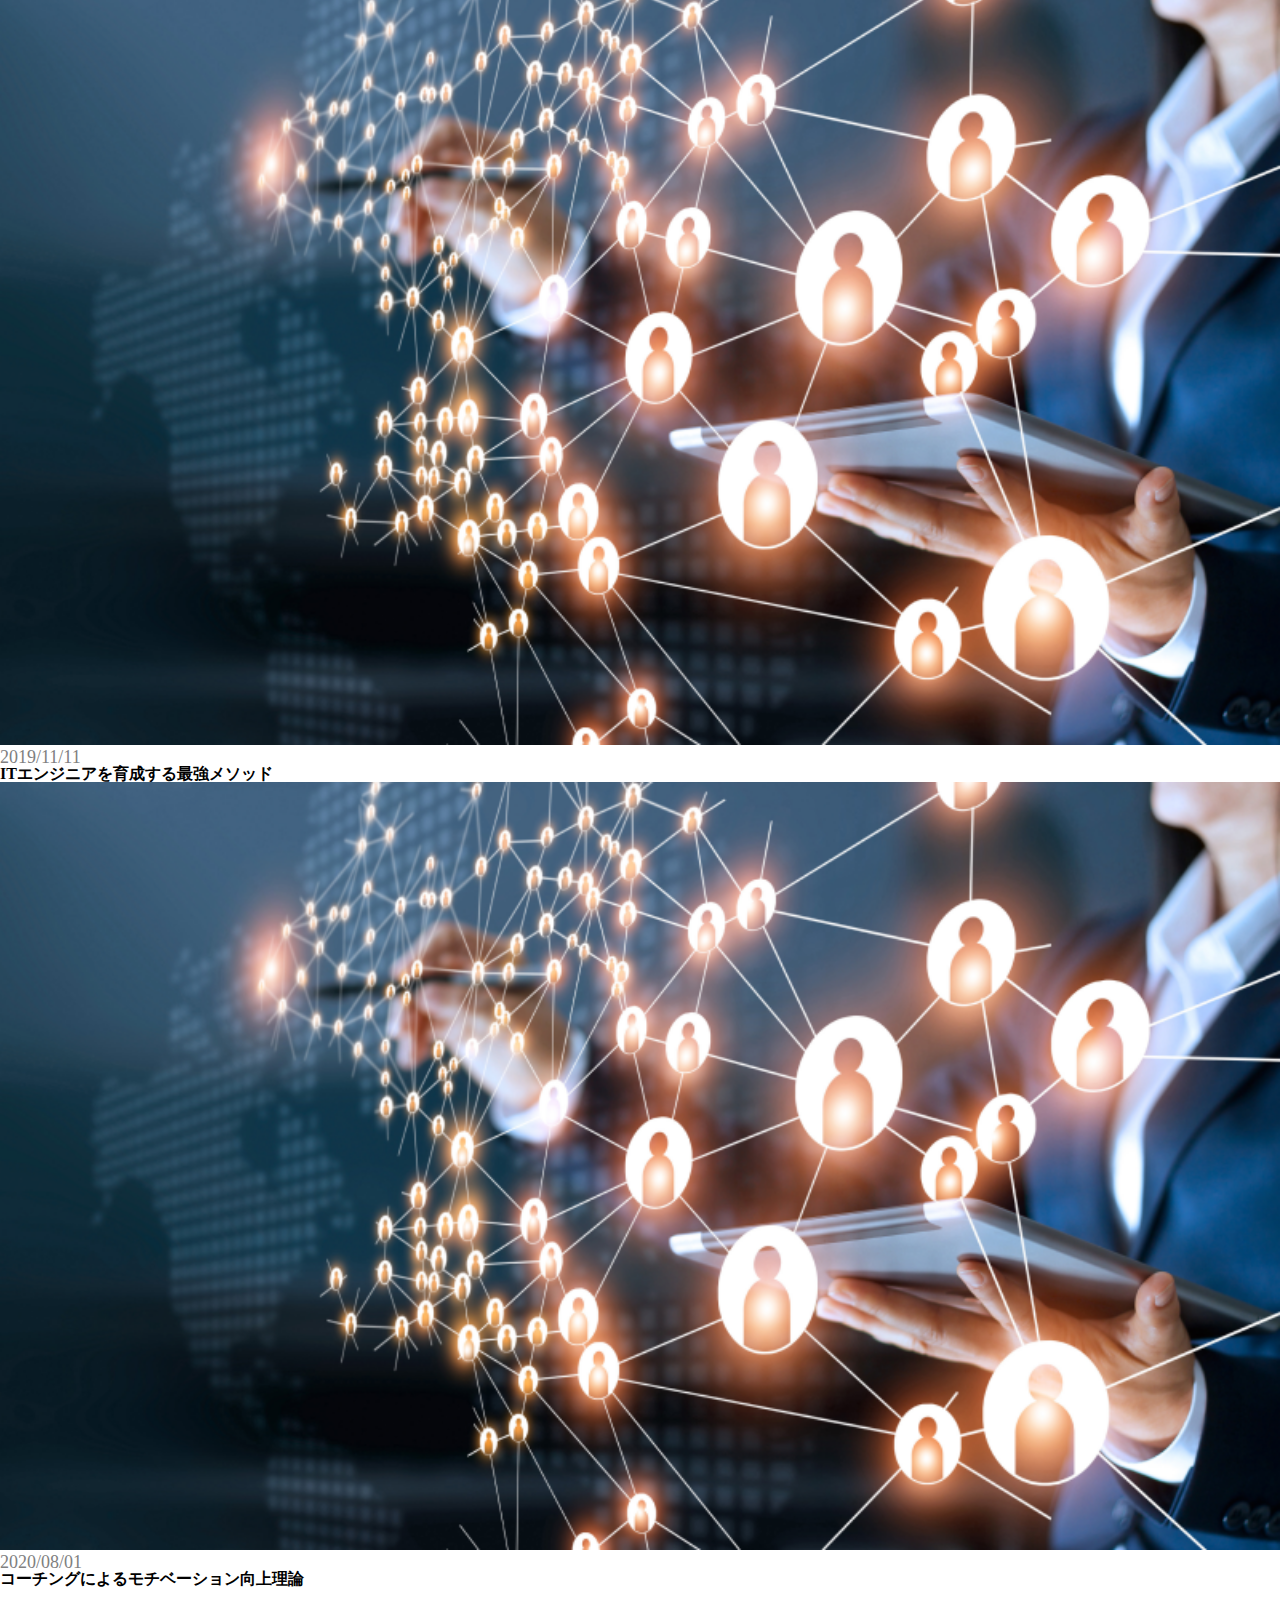
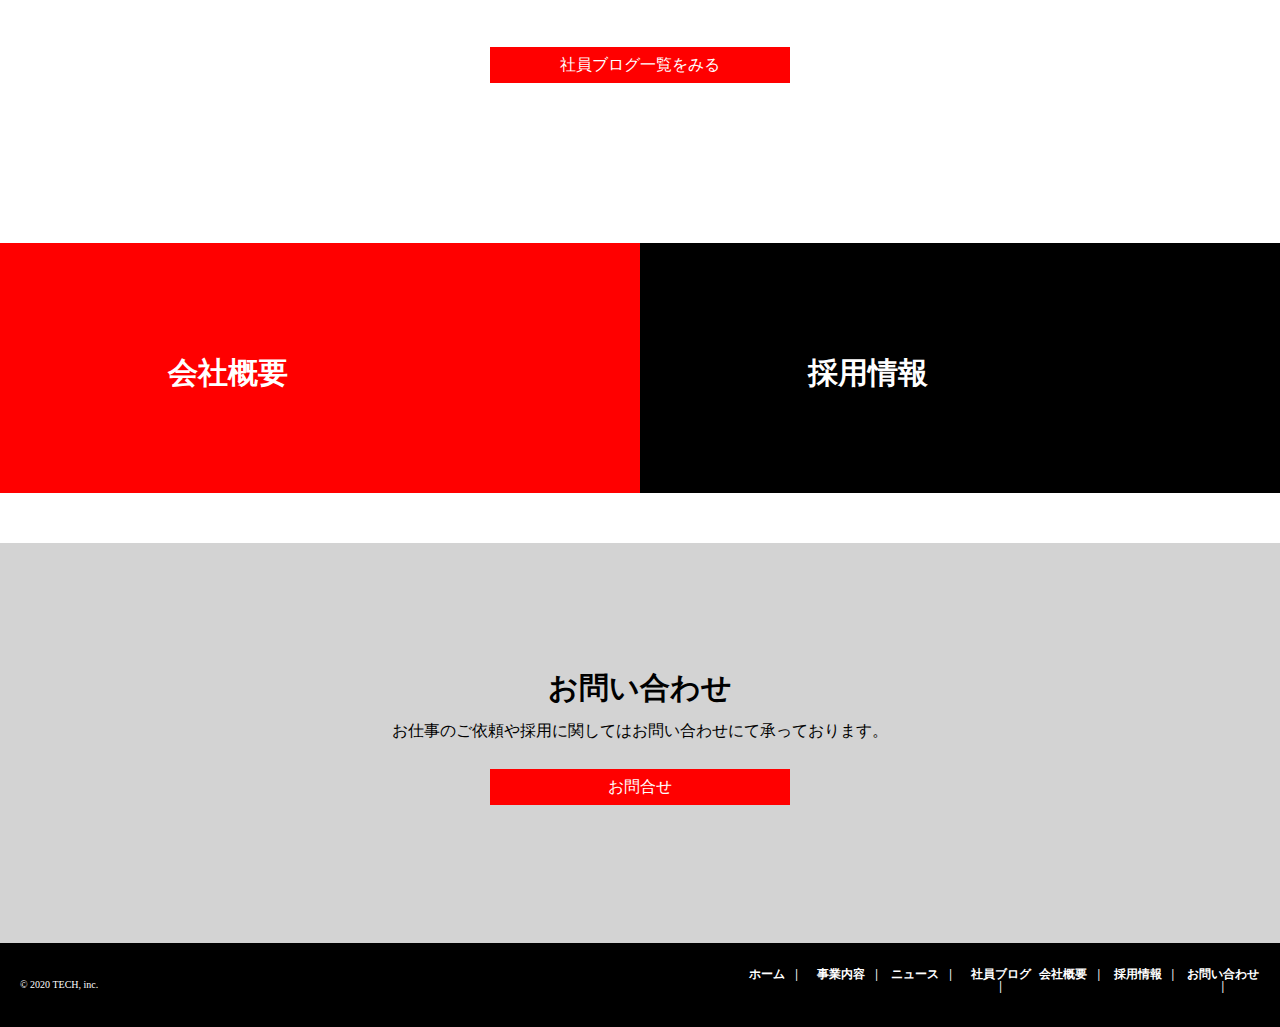
==== commit 4e2f9c2f: "exercise" ====
--- a/index.html
+++ b/index.html
@@ -28,29 +28,31 @@
     </ul>
   </nav>
 
-  <div class="menu" id="menu">
-    <span class="menu-line-top"></span>
-    <span class="menu-line-middle"></span>
-    <span class="menu-line-bottom"></span>
-  </div>
-  <nav class="drawer-nav" id="drawer-nav">
-    <ul class="drawer-nav-list">
-      <li class="drawer-nav-item"><a href="index.html">ホーム</a></li>
-      <li class="drawer-nav-item"><a href="service.html">事業内容</a></li>
-      <li class="drawer-nav-item"><a href="news.html">ニュース</a></li>
-      <li class="drawer-nav-item"><a href="blog.html">社員ブログ</a></li>
-      <li class="drawer-nav-item"><a href="company.html">会社概要</a></li>
-      <li class="drawer-nav-item"><a href="recruit.html">採用情報</a></li>
-      <li class="drawer-nav-item"><a href="contact.html">お問い合わせ</a></li>
-    </ul>
-  </nav>
+<div class="menu" id="menu">
+  <span class="menu-line-top"></span>
+  <span class="menu-line-middle"></span>
+  <span class="menu-line-bottom"></span>
+</div>
+<nav class="drawer-nav" id="drawer-nav">
+  <ul class="drawer-nav-list">
+    <li class="drawer-nav-item"><a href="index.html">ホーム</a></li>
+    <li class="drawer-nav-item"><a href="service.html">事業内容</a></li>
+    <li class="drawer-nav-item"><a href="news.html">ニュース</a></li>
+    <li class="drawer-nav-item"><a href="blog.html">社員ブログ</a></li>
+    <li class="drawer-nav-item"><a href="company.html">会社概要</a></li>
+    <li class="drawer-nav-item"><a href="recruit.html">採用情報</a></li>
+    <li class="drawer-nav-item"><a href="contact.html">お問い合わせ</a></li>
+  </ul>
+</nav>
   
 </header>
 
 <div class="main-wrapper">
   <div class="top-wrapper">
-  <h1 class="main-title">最新のテクノロジーで社会課題を解決</h1>
-  <div class="main-text">Solving social issues with the latest technology</div>
+    <div class="wrap">
+      <p class="main-title">最新のテクノロジーで社会課題を解決</p>
+      <p class="main-text">Solving social issues with the latest technology</p>
+    </div>
   </div>
   <div class="main-top">
     <h2 class="top-title">株式会社TECHの想い</h2>
@@ -177,13 +179,13 @@
     </small>
     <nav class="footer-nav">
       <ul class="footer-nav-list">
-        <li class="footer-nav-item"><a href="/index.html">| ホーム</a></li>
-        <li class="footer-nav-item"><a href="service.html">| 事業内容</a></li>
-        <li class="footer-nav-item"><a href="news.html">| ニュース</a></li>
-        <li class="footer-nav-item"><a href="blog.html">| 社員ブログ</a></li>
-        <li class="footer-nav-item"><a href="company.html">| 会社概要</a></li>
-        <li class="footer-nav-item"><a href="recruit.html">| 採用情報</a></li>
-        <li class="footer-nav-item"><a href="contact.html">| お問い合わせ</a></li>
+        <li class="footer-nav-item"><a href="/index.html">ホーム</a></li>
+        <li class="footer-nav-item"><a href="service.html">事業内容</a></li>
+        <li class="footer-nav-item"><a href="news.html">ニュース</a></li>
+        <li class="footer-nav-item"><a href="blog.html">社員ブログ</a></li>
+        <li class="footer-nav-item"><a href="company.html">会社概要</a></li>
+        <li class="footer-nav-item"><a href="recruit.html">採用情報</a></li>
+        <li class="footer-nav-item"><a href="contact.html">お問い合わせ</a></li>
       </ul>
     </nav>
   </div>
--- a/css/index.css
+++ b/css/index.css
@@ -12,7 +12,7 @@
 justify-content: space-between;
 align-items: center;
 height: 70px;
-padding: 0 20px;
+padding: 0 30px;
 background-color: white;
 color: black;
 z-index: 10;
@@ -37,24 +37,22 @@
   display: none;
 }
 .top-wrapper {
-  position: relative;
-  height: 700px;
+  display: flex;
+  height: 80vw;
   background: url(../img/mv.png) center / cover;
+  align-items: center;
 }
 .main-title{
   color: white;
   font-size: 50px;
-  position: absolute;
-  top: 40%;
-  left: 22%;
+  text-align: center;
+  font-weight: bold;
 }
 .main-text{
-  position: absolute;
   color: white;
   font-size: 20px;
-  top: 50%;
-  left: 35%;
-  font-weight: bold;
+  font-weight: bold;
+  text-align: center;
 }
 .main-wrapper{
 background-color: black;
@@ -268,6 +266,12 @@
       display: flex;
       justify-content: space-between;
       padding: 0 20px;
+      align-items: center;
+    }
+    .footer-nav-item::after{
+      content: "|";
+      display: inline-block;
+      padding: 0 10px;
     }
     .footer-nav-list {
       display: flex;
@@ -283,77 +287,100 @@
 
     @media screen and (max-width:768px)
     {
-      
-      .header-nav{
+    .header-nav {
         display: none;
       }
-      .menu{
+    
+      .menu {
         display: inline-block;
+        width: 50px;
+        height: 32px;
+        cursor: pointer;
         position: relative;
-        cursor: pointer;
-        width: 36px;
-        height: 32px;
         z-index: 10;
       }
+    
       .menu-line-top,
       .menu-line-middle,
-      .menu-line-bottom{
+      .menu-line-bottom {
+        display: inline-block;
         width: 100%;
         height: 4px;
+        background-color: #000;
         position: absolute;
-        background-color: #000;
         transition: 0.5s;
       }
-      .menu-line-top{
+    
+      .menu-line-top {
         top: 0;
       }
-      .menu-line-middle{
+    
+      .menu-line-middle {
         top: 14px;
       }
-      .menu-line-botto{
+    
+      .menu-line-bottom {
         bottom: 0;
       }
-      .drawer-nav{
+    
+      .menu.open span:nth-of-type(1) {
+        top: 14px;
+        transform: rotate(45deg);
+      }
+    
+      .menu.open span:nth-of-type(2) {
+        opacity: 0;
+      }
+    
+      .menu.open span:nth-of-type(3) {
+        top: 14px;
+        transform: rotate(-45deg);
+      }
+    
+      .drawer-nav {
         display: block;
         position: absolute;
+        height: 100vh;
+        width: 100%;
         top: 0;
         left: -100%;
-        height: 100vw;
-        width: 100%;
-        background: white;
+        background: #fff;
         transition: .7s;
-        text-align: center;
-      }
-      .drawer-nav-list{
+      }
+    
+      .drawer-nav-list {
         padding-top: 80px;
         text-align: center;
       }
-      .drawer-nav-item{
+    
+      .drawer-nav-item {
         margin-top: 40px;
         color: #0033cc;
         font-size: 18px;
       }
-      .drawer-nav ul{
-        padding-top: 80px;
+    
+      .in {
+        transform: translateX(100%);
+      }
+    
+      .footer-copyright {
+        margin: 0 auto;
+      }
+      .footer-nav-list{
+      display: block;
+      }
+.footer-nav-item::after {
+    content: none;
+  }
+    }
+      .footer-nav-item {
         text-align: center;
-      }
-      .drawer-nav ul li{
-        margin-top: 50px;
-      }
-      .menu.open span:nth-of-type(1){
-        top: 14px;
-        transform: rotate(45deg);
-      }
-      .menu.open span:nth-of-type(2){
-        opacity: 0;
-      }
-      .menu.open span:nth-of-type(3){
-        top: 14px;
-        transform: rotate(-45deg);
-      }
-      .in{
-        transform: translateX(100%);
-      }
+        margin-top: 10px;
+        width: 100%;
+        
+
+      }
+
 
       .service-card {
         width: 100%;
@@ -365,9 +392,14 @@
       }
       .recruit-title{
         font-size: 30px;
-        
+        position: absolute;
+        top: 50%;
+        left: 60%;
       } 
       .company-title{
         font-size: 30px;
-      }
-    }
+        position: absolute;
+        top: 50%;
+        left: 10%;
+      }
+    }
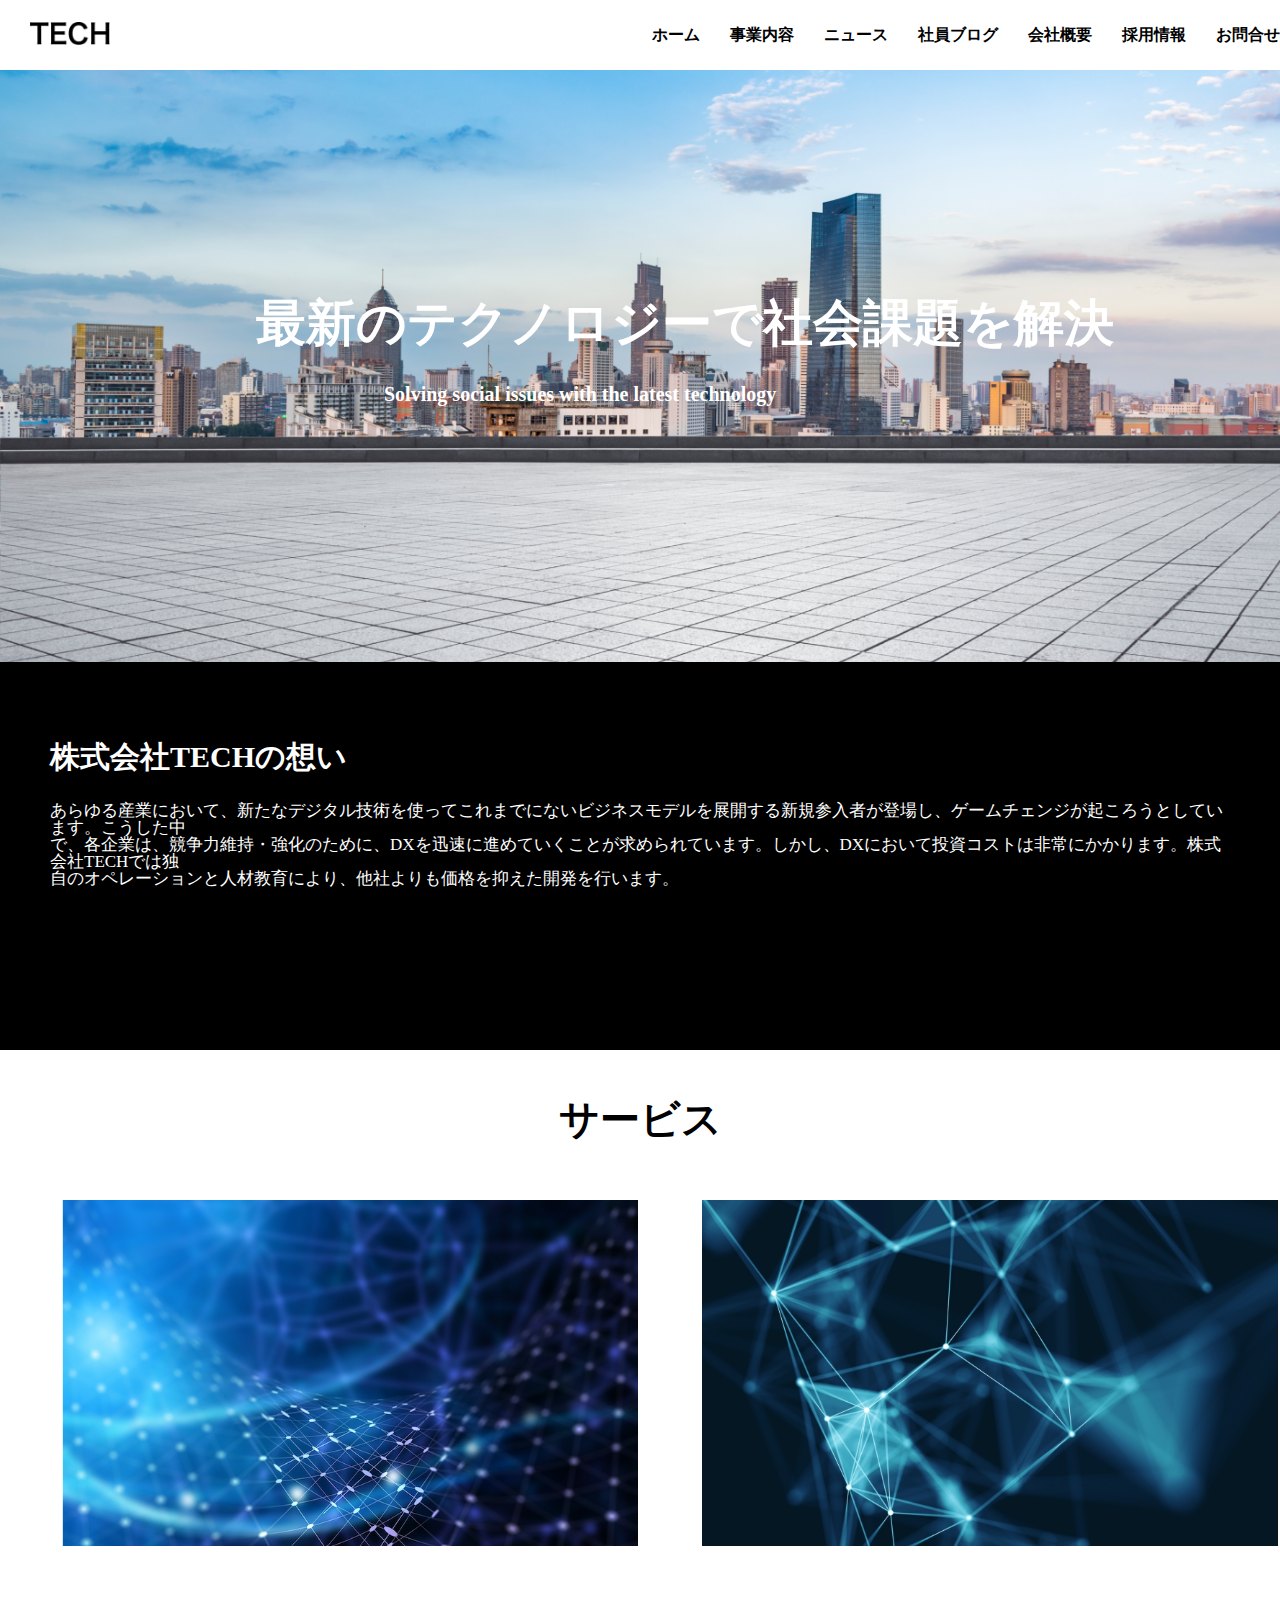
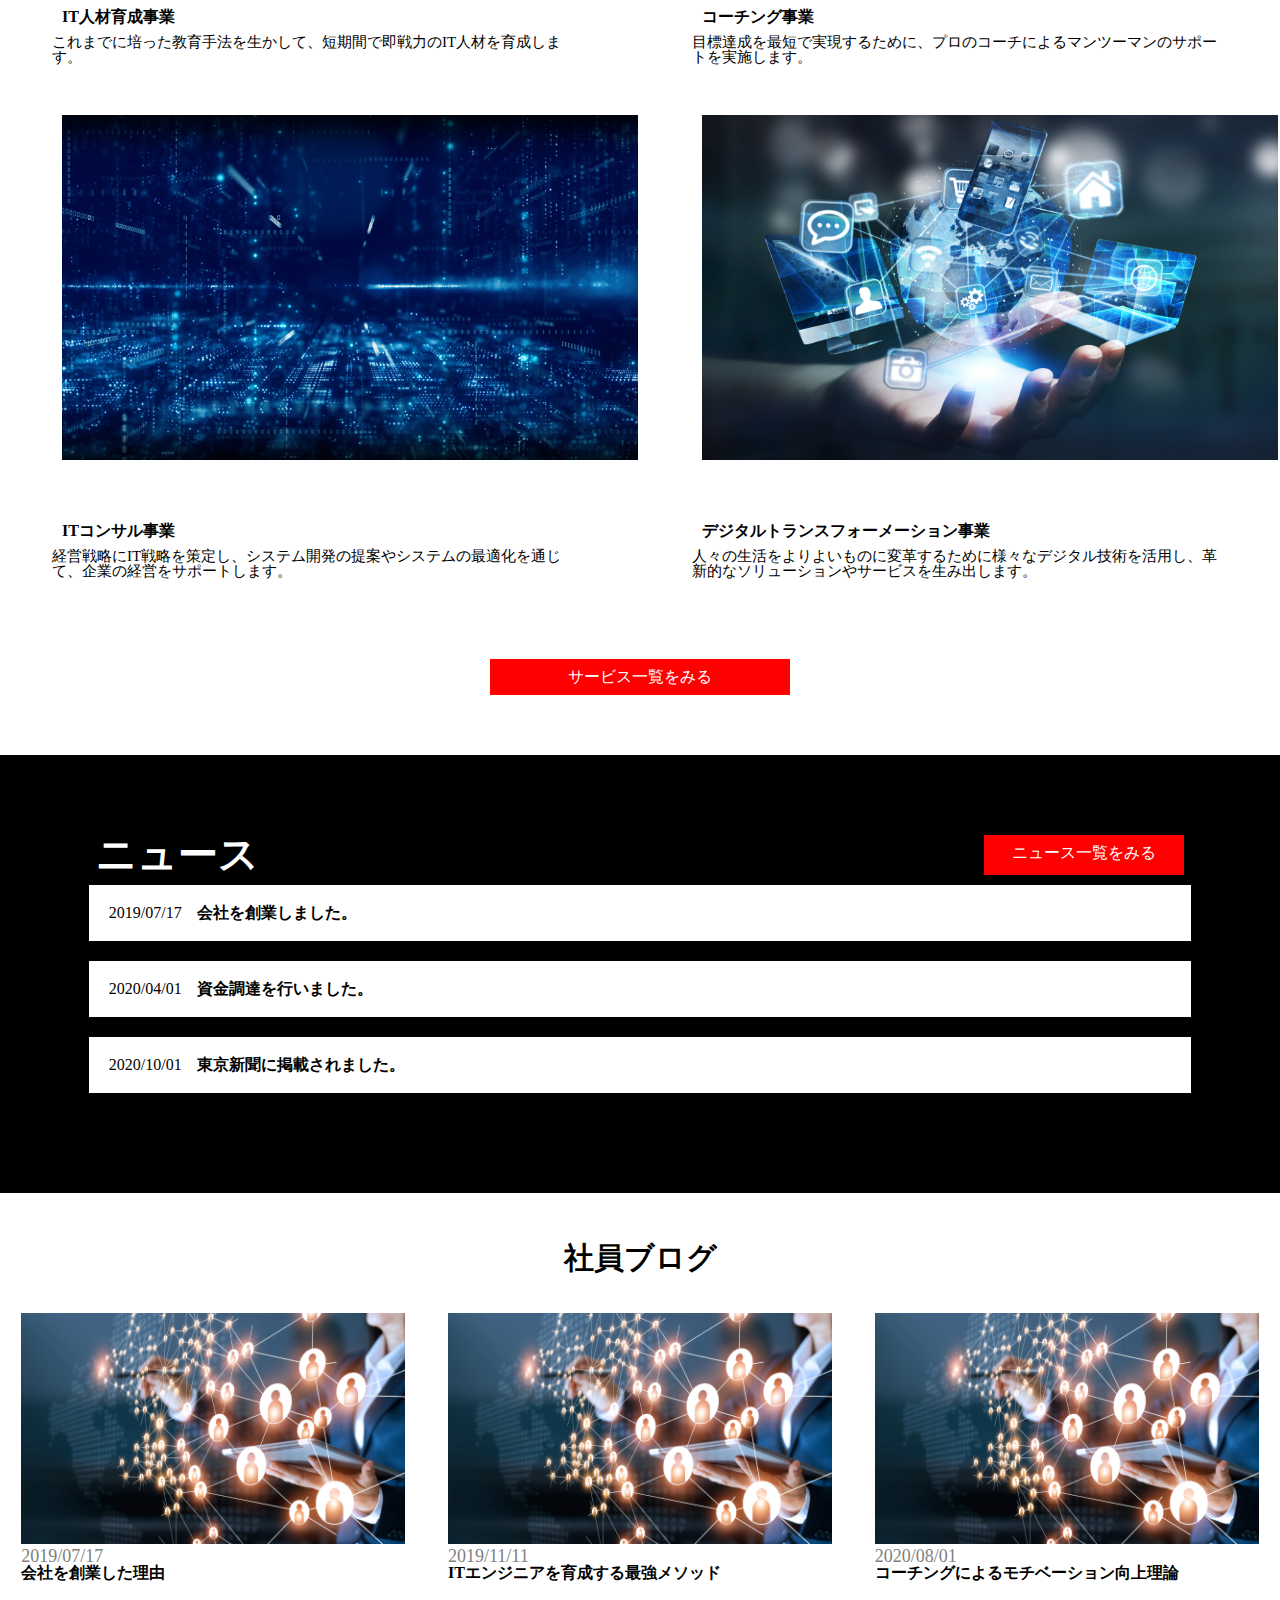
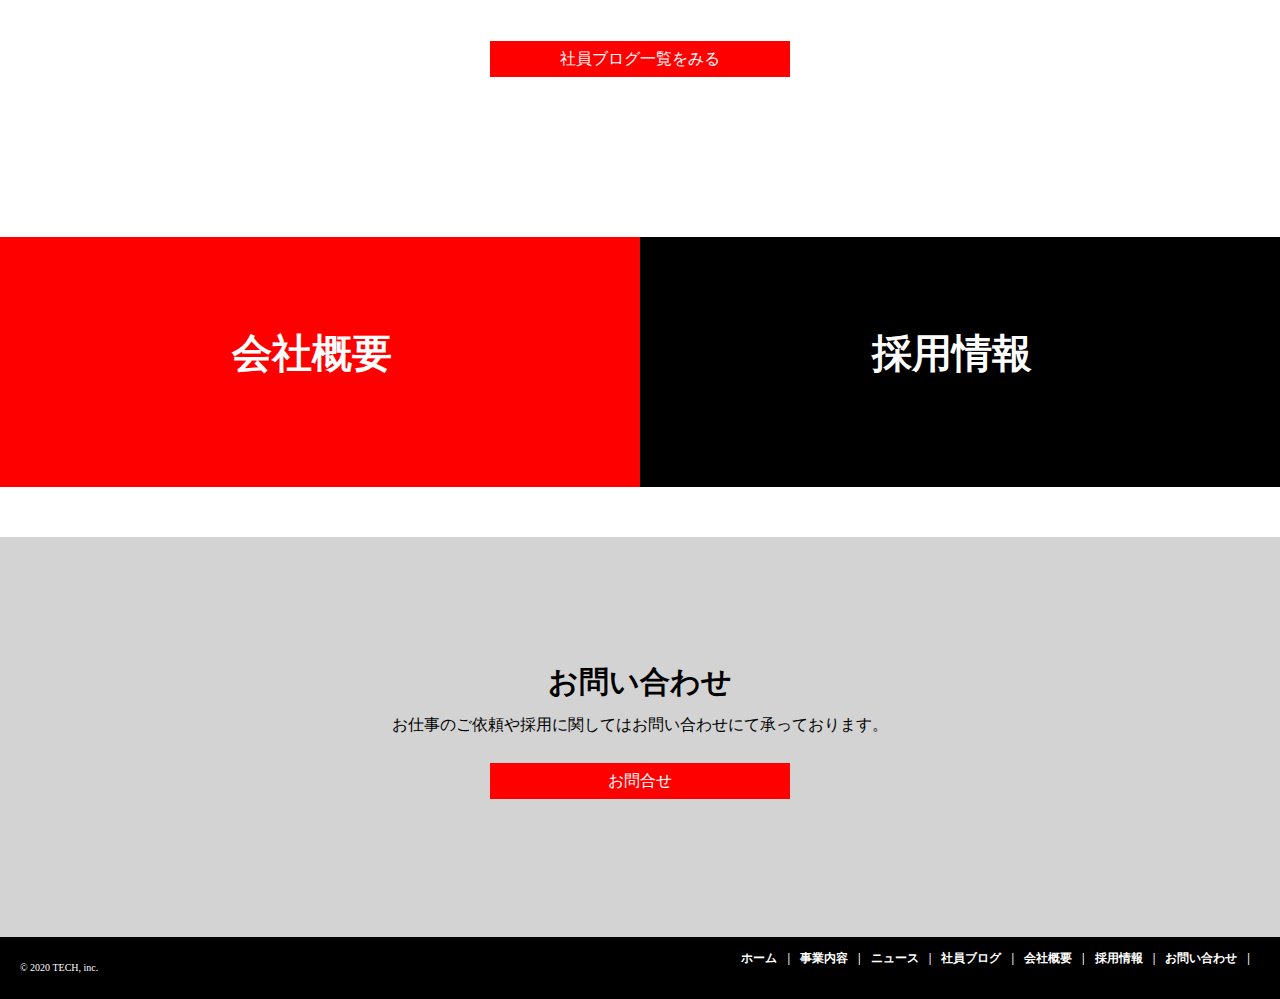
==== commit c3d8117e: "exercise" ====
--- a/index.html
+++ b/index.html
@@ -18,13 +18,13 @@
   </div>
   <nav class="header-nav">
     <ul class="header-nav-list">
-      <li class="header-nav-item"><a href="/index.html">ホーム</a></li>
-      <li class="header-nav-item"><a href="/service.html">事業内容</a></li>
-      <li class="header-nav-item"><a href="/news.html">ニュース</a></li>
-      <li class="header-nav-item"><a href="/blog.html">社員ブログ</a></li>
-      <li class="header-nav-item"><a href="/company.html">会社概要</a></li>
-      <li class="header-nav-item"><a href="/recruit.html">採用情報</a></li>
-      <li class="header-nav-item"><a href="/contact.html">お問合せ</a></li>
+      <li class="header-nav-item"><a href="./index.html">ホーム</a></li>
+      <li class="header-nav-item"><a href="./service.html">事業内容</a></li>
+      <li class="header-nav-item"><a href="./news.html">ニュース</a></li>
+      <li class="header-nav-item"><a href="./blog.html">社員ブログ</a></li>
+      <li class="header-nav-item"><a href="./company.html">会社概要</a></li>
+      <li class="header-nav-item"><a href="./recruit.html">採用情報</a></li>
+      <li class="header-nav-item"><a href="./contact.html">お問合せ</a></li>
     </ul>
   </nav>
 
@@ -35,13 +35,13 @@
 </div>
 <nav class="drawer-nav" id="drawer-nav">
   <ul class="drawer-nav-list">
-    <li class="drawer-nav-item"><a href="index.html">ホーム</a></li>
-    <li class="drawer-nav-item"><a href="service.html">事業内容</a></li>
-    <li class="drawer-nav-item"><a href="news.html">ニュース</a></li>
-    <li class="drawer-nav-item"><a href="blog.html">社員ブログ</a></li>
-    <li class="drawer-nav-item"><a href="company.html">会社概要</a></li>
-    <li class="drawer-nav-item"><a href="recruit.html">採用情報</a></li>
-    <li class="drawer-nav-item"><a href="contact.html">お問い合わせ</a></li>
+    <li class="drawer-nav-item"><a href="./index.html">ホーム</a></li>
+    <li class="drawer-nav-item"><a href="./service.html">事業内容</a></li>
+    <li class="drawer-nav-item"><a href="./news.html">ニュース</a></li>
+    <li class="drawer-nav-item"><a href="./blog.html">社員ブログ</a></li>
+    <li class="drawer-nav-item"><a href="./company.html">会社概要</a></li>
+    <li class="drawer-nav-item"><a href="./recruit.html">採用情報</a></li>
+    <li class="drawer-nav-item"><a href="./contact.html">お問い合わせ</a></li>
   </ul>
 </nav>
   
@@ -179,13 +179,13 @@
     </small>
     <nav class="footer-nav">
       <ul class="footer-nav-list">
-        <li class="footer-nav-item"><a href="/index.html">ホーム</a></li>
-        <li class="footer-nav-item"><a href="service.html">事業内容</a></li>
-        <li class="footer-nav-item"><a href="news.html">ニュース</a></li>
-        <li class="footer-nav-item"><a href="blog.html">社員ブログ</a></li>
-        <li class="footer-nav-item"><a href="company.html">会社概要</a></li>
-        <li class="footer-nav-item"><a href="recruit.html">採用情報</a></li>
-        <li class="footer-nav-item"><a href="contact.html">お問い合わせ</a></li>
+        <li class="footer-nav-item"><a href="./index.html">ホーム</a></li>
+        <li class="footer-nav-item"><a href="./service.html">事業内容</a></li>
+        <li class="footer-nav-item"><a href="./news.html">ニュース</a></li>
+        <li class="footer-nav-item"><a href="./blog.html">社員ブログ</a></li>
+        <li class="footer-nav-item"><a href="./company.html">会社概要</a></li>
+        <li class="footer-nav-item"><a href="./recruit.html">採用情報</a></li>
+        <li class="footer-nav-item"><a href="./contact.html">お問い合わせ</a></li>
       </ul>
     </nav>
   </div>
--- a/css/index.css
+++ b/css/index.css
@@ -37,22 +37,26 @@
   display: none;
 }
 .top-wrapper {
-  display: flex;
-  height: 80vw;
+  position: relative;
+  height: 63%;
   background: url(../img/mv.png) center / cover;
-  align-items: center;
 }
 .main-title{
   color: white;
   font-size: 50px;
-  text-align: center;
-  font-weight: bold;
+  font-weight: bold;
+  position: absolute;
+  top: 45%;
+  left: 20%;
 }
 .main-text{
   color: white;
   font-size: 20px;
   font-weight: bold;
-  text-align: center;
+  position: absolute;
+  top: 58%;
+  left: 30%;
+
 }
 .main-wrapper{
 background-color: black;
@@ -362,44 +366,56 @@
       .in {
         transform: translateX(100%);
       }
-    
+      .main-title{
+        font-size: 45px;
+        left: 15%;
+      }
+    .main-text{
+      position: absolute;
+      top: 65%;
+      left: 15%;
+      font-size: 18px;
+      text-align: center;
+    }
       .footer-copyright {
         margin: 0 auto;
       }
       .footer-nav-list{
       display: block;
       }
-.footer-nav-item::after {
+    .footer-nav-item::after {
     content: none;
   }
-    }
+
+    .service-card {
+      width: 100%;
+      margin-right: 0;
+    }
+  
+    .blog-item {
+      width: 100%;
+      margin-right: 0;
+    }
+
+            .recruit-title {
+              font-size: 30px;
+              position: absolute;
+              top: 50%;
+              left: 60%;
+            }
+      
+            .company-title {
+              font-size: 30px;
+              position: absolute;
+              top: 50%;
+              left: 10%;
+            }
       .footer-nav-item {
         text-align: center;
         margin-top: 10px;
         width: 100%;
-        
-
-      }
-
-
-      .service-card {
-        width: 100%;
-        margin-right: 0;
-      }
-      .blog-item {
-        width: 100%;
-        margin-right: 0;
-      }
-      .recruit-title{
-        font-size: 30px;
-        position: absolute;
-        top: 50%;
-        left: 60%;
-      } 
-      .company-title{
-        font-size: 30px;
-        position: absolute;
-        top: 50%;
-        left: 10%;
-      }
-    }
+      }
+    }
+
+
+
